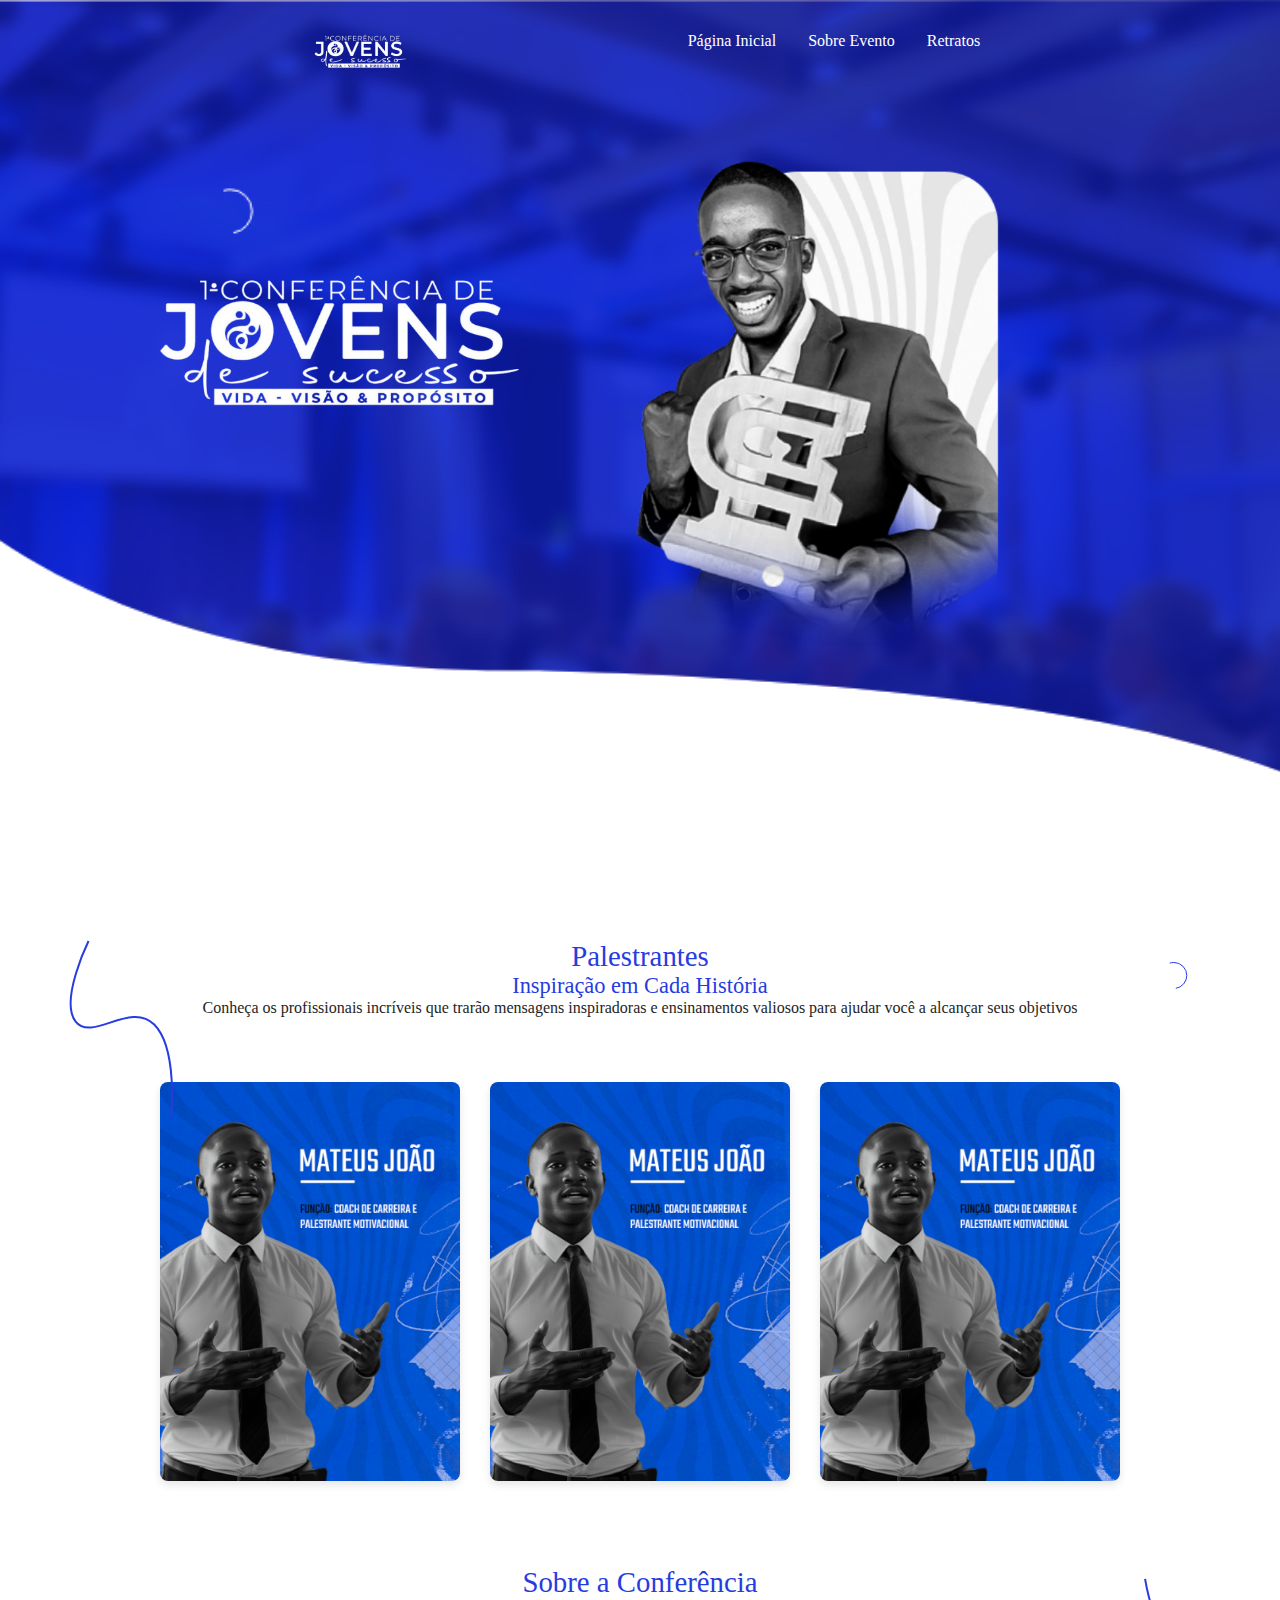
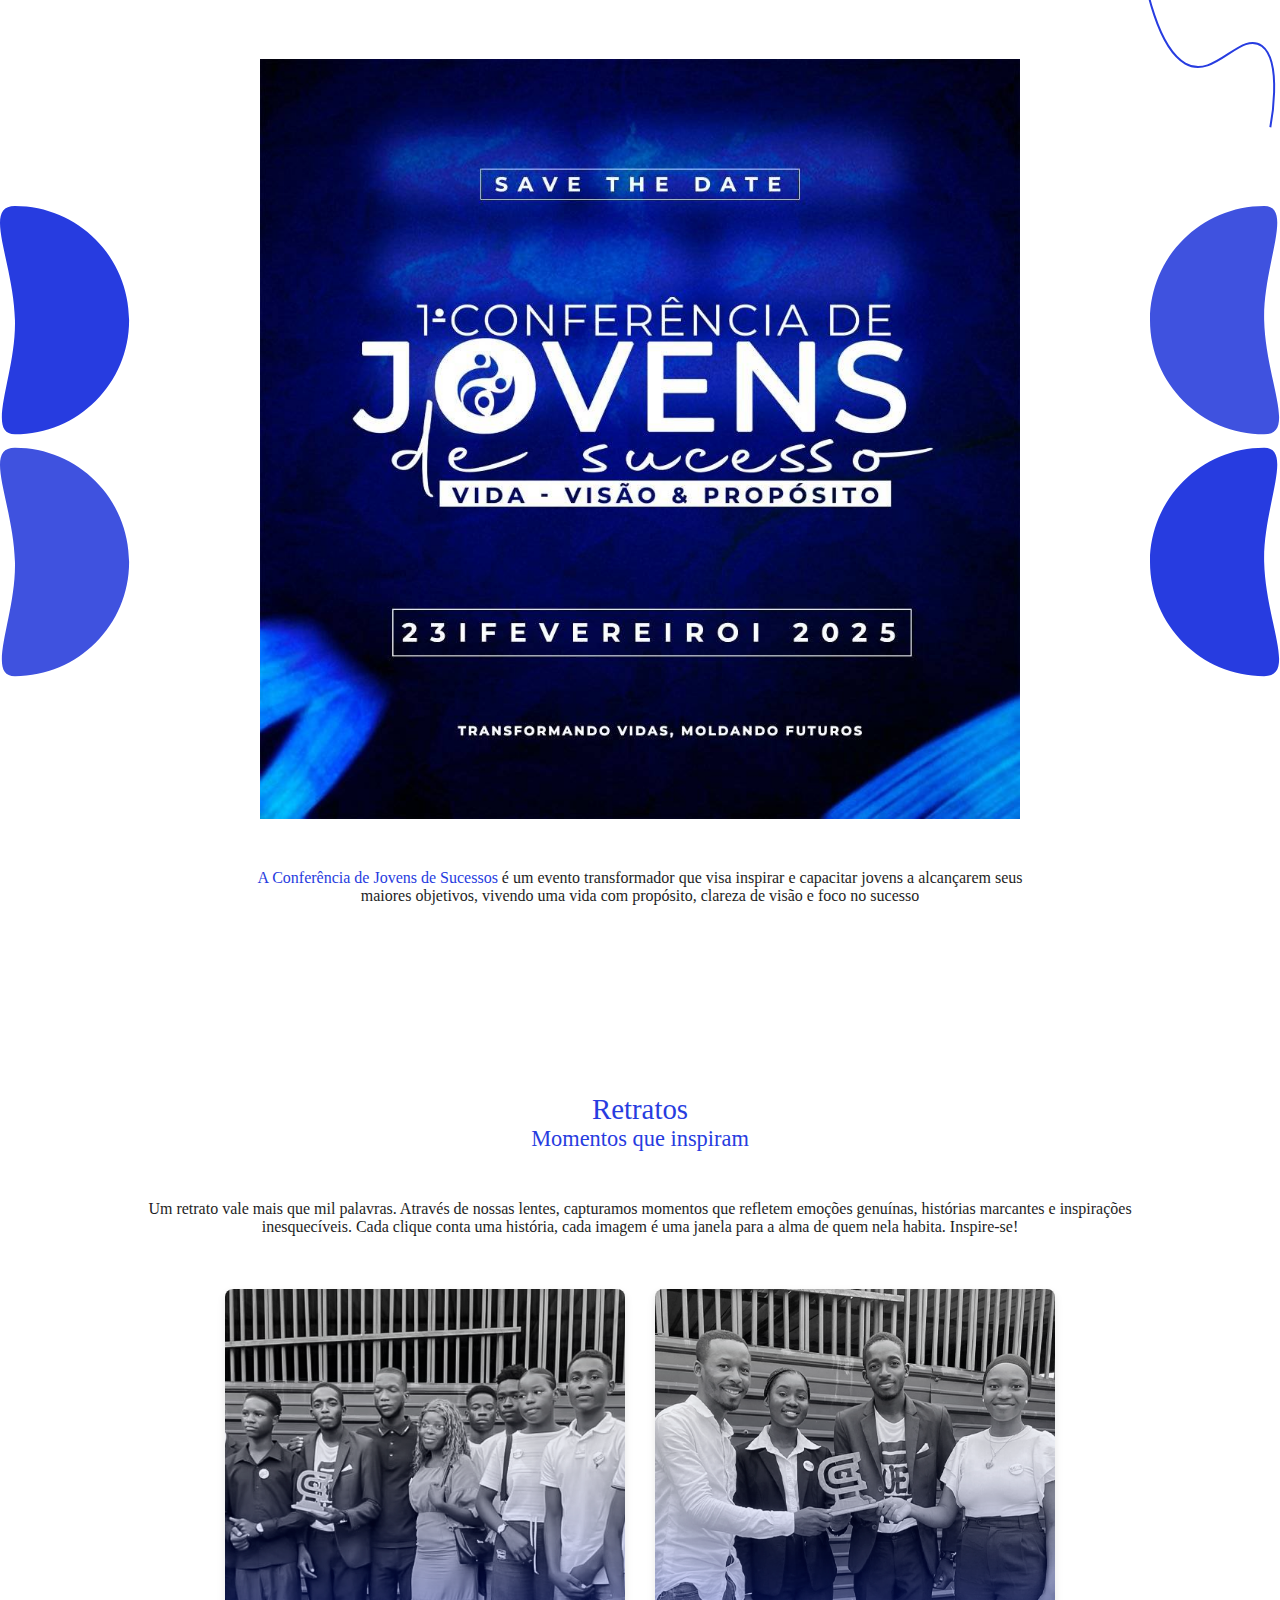
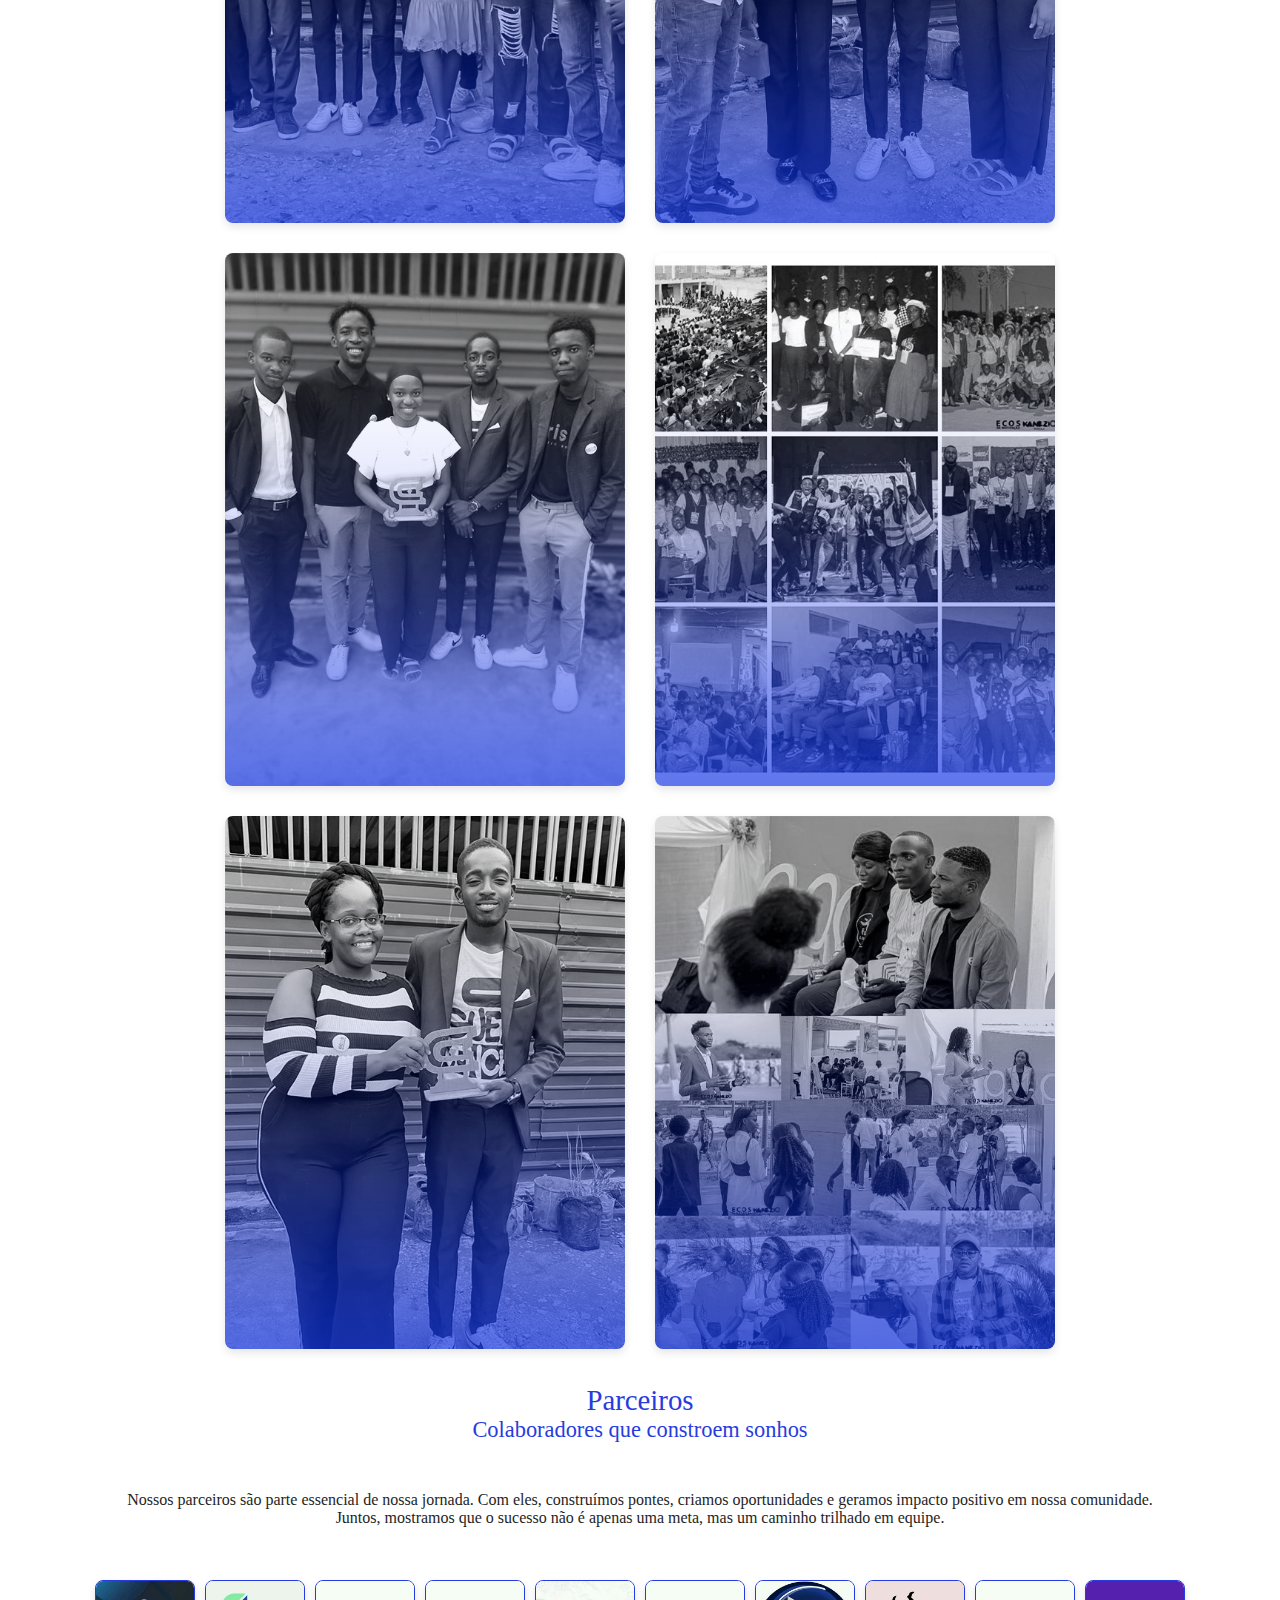
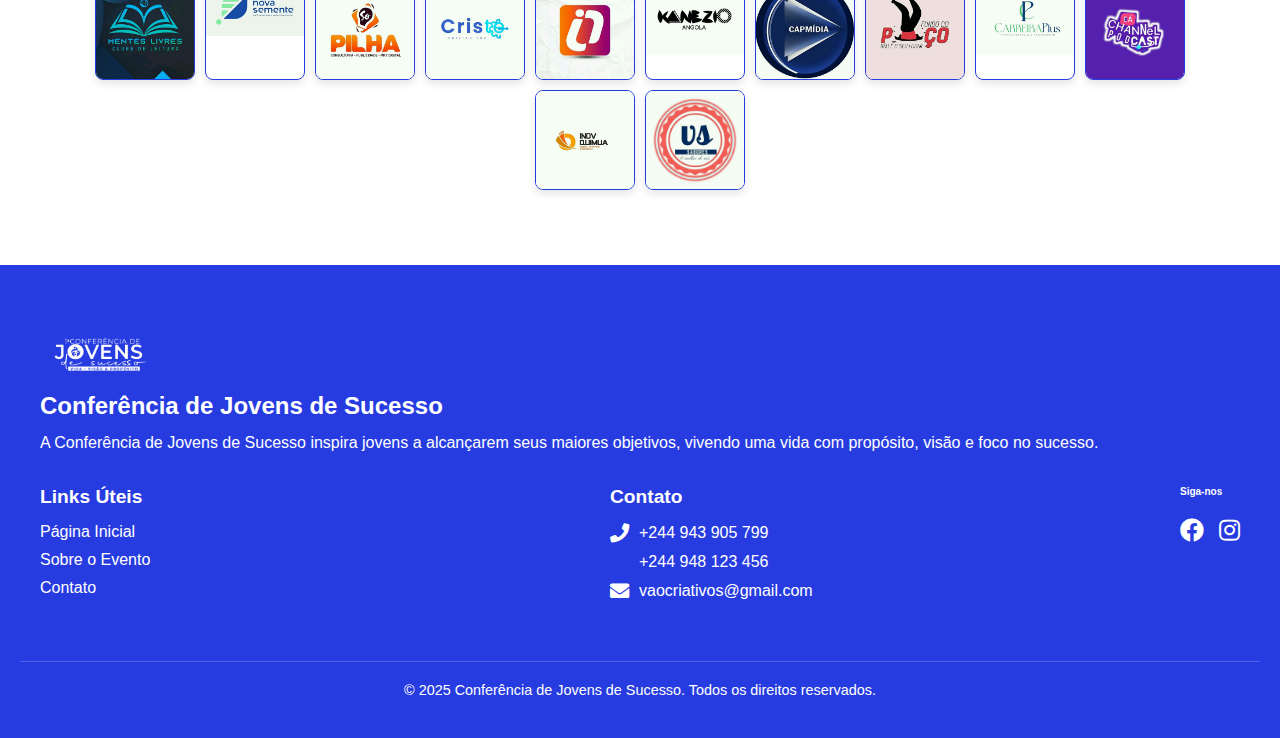
==== index.html @ bbb68ecd "add footer" ====
<!DOCTYPE html>
<html lang="pt-br">
  <head>
    <meta charset="UTF-8" />
    <meta name="viewport" content="width=device-width, initial-scale=1.0" />
    <title>Conferencia dos jovens</title>
    <link
      href="https://cdnjs.cloudflare.com/ajax/libs/font-awesome/5.15.4/css/all.min.css"
      rel="stylesheet"
    />

    <link rel="stylesheet" href="./src/css/style.css" />
    <link rel="stylesheet" href="./src/css/responsivo.css" />
  </head>
  <body>
    <header>
      <!-- Menu-->
      <div class="container-menu">
        <div class="logo">
          <img src="./src/assets/logo/logo_branco.png" alt="Logo" />
        </div>

        <!-- Menu Hamburguer -->
        <div class="menu-hamburger" onclick="toggleMenu()">
          <div class="line"></div>
          <div class="line"></div>
          <div class="line"></div>
        </div>

        <nav>
          <ul>
            <li><a href="#Home">Página Inicial</a></li>
            <li><a href="#About">Sobre Evento</a></li>
            <li><a href="#Retratos">Retratos</a></li>
          </ul>
        </nav>
      </div>

      <div class="photo-destaque">
        <div class="logo">
          <img src="./src/assets/logo/logo_branco.png" alt="Logo" />
        </div>
        <div class="photo">
          <img src="./src/assets/forms/photo.png" alt="Photo" />
        </div>
      </div>
    </header>

    <main>
      <!-- Setion de destaque da pagina inicial -->
      <section id="Home" class="home">
        <div class="hero-container-palestra">
          <div class="hero-container-text">
            <h1>Palestrantes</h1>
            <h2>Inspiração em Cada História</h2>
            <p>
              Conheça os profissionais incríveis que trarão mensagens
              inspiradoras e ensinamentos valiosos para ajudar você a alcançar
              seus objetivos
            </p>
          </div>
          <div class="ui-design">
            <img src="./src/assets/forms/design-sectio-1.png" alt="Ui-design" />
          </div>
          <div class="hero-container-card" id="card"></div>
        </div>
        <!-- <div class="hero-container">
          <div class="logo">
            <img src="./assets/logo/logo_branco.png" alt="Logo-branco" />
          </div>
          <div>
            <img src="./assets/forms/design.png" alt="Ui-design" />
          </div>
        </div> -->
      </section>
      <!-- Setion sobre o evento -->
      <section id="About">
        <h1>Sobre a Conferência</h1>
        <div class="Ui-design-line">
          <img src="./src/assets/forms/design-sectiom-2.png" alt="Ui-design" />
        </div>
        <div class="hero-container-card">
          <div class="card-img">
            <img src="./src/assets/forms/fundo.jpg" alt="Img-Background" />
          </div>
          <div class="hero-container-text">
            <p>
              <span>A Conferência de Jovens de Sucessos</span> é um evento
              transformador que visa inspirar e capacitar jovens a alcançarem
              seus maiores objetivos, vivendo uma vida com propósito, clareza de
              visão e foco no sucesso
            </p>
          </div>
        </div>
        <div class="ui-design">
          <div class="back-1">
            <img src="./src/assets/forms/componetForm1.png" alt="Ui-design" />
          </div>
          <div class="back-2">
            <img src="./src/assets/forms/componetForm2.png" alt="Ui-design" />
          </div>
        </div>
      </section>

      <!-- Setion outras informações -->
      <section id="Retratos">
        <div class="hero-conteudo">
          <div class="titulo">
            <h1>Retratos</h1>
            <h2>Momentos que inspiram</h2>
          </div>

          <p>
            Um retrato vale mais que mil palavras. Através de nossas lentes,
            capturamos momentos que refletem emoções genuínas, histórias
            marcantes e inspirações inesquecíveis. Cada clique conta uma
            história, cada imagem é uma janela para a alma de quem nela habita.
            Inspire-se!
          </p>
        </div>
        <div class="hero-container-card-photo"></div>
      </section>

      <section id="Parceiros">
        <div class="hero-conteudo">
          <div class="titulo">
            <h1>Parceiros</h1>
            <h2>Colaboradores que constroem sonhos</h2>
          </div>

          <p>
            Nossos parceiros são parte essencial de nossa jornada. Com eles,
            construímos pontes, criamos oportunidades e geramos impacto positivo
            em nossa comunidade. Juntos, mostramos que o sucesso não é apenas
            uma meta, mas um caminho trilhado em equipe.
          </p>
        </div>
        <div class="hero-container-card-parceiro"></div>
      </section>
    </main>

    <!-- Footer -->
    <footer class="footer">
      <!-- Coluna 1: Logo e Descrição -->
      <div class="footer-info">
        <div class="logo">
          <img src="./src/assets/logo/logo_branco.png" alt="Logo" />
        </div>
        <h3>Conferência de Jovens de Sucesso</h3>
        <p>
          A Conferência de Jovens de Sucesso inspira jovens a alcançarem seus
          maiores objetivos, vivendo uma vida com propósito, visão e foco no
          sucesso.
        </p>
      </div>
      <div class="footer-container">
        <!-- Coluna 2: Links Úteis -->
        <div class="footer-links">
          <h4>Links Úteis</h4>
          <ul>
            <li><a href="#">Página Inicial</a></li>
            <li><a href="#">Sobre o Evento</a></li>
            <li><a href="#">Contato</a></li>
          </ul>
        </div>

        <!-- Coluna 3: Contato -->
        <div class="footer-contact">
          <h4>Contato</h4>
          <ul>
            <li><i class="fas fa-phone"></i> +244 943 905 799</li>
            <li><i class="fas fa-whatsapp"></i> +244 948 123 456</li>
            <li><i class="fas fa-envelope"></i> vaocriativos@gmail.com</li>
          </ul>
        </div>

        <!-- Coluna 4: Ícones Sociais -->
        <div class="footer-social">
          <h4>Siga-nos</h4>
          <div class="social-icons">
            <a href="#" target="_blank"><i class="fab fa-facebook"></i></a>
            <a href="#" target="_blank"><i class="fab fa-instagram"></i></a>
          </div>
        </div>
      </div>

      <!-- Rodapé inferior -->
      <div class="footer-bottom">
        <p>
          &copy; 2025 Conferência de Jovens de Sucesso. Todos os direitos
          reservados.
        </p>
      </div>
    </footer>

    <!-- Botão "Voltar ao Topo" -->
    <div id="back-to-top" onclick="scrollToTop()">&#8593;</div>

    <!-- Chamada do js -->
    <script src="./src/js/js.js"></script>
  </body>
</html>
---- src/css/style.css ----
:root {
  --backgraund-branco: #fafdfe;
  --backgraund-Preto: #1e1e1e;
  --text-color-Preto-cinza: #535353;
  --text-color-Azul: #273ce0;
  --text-color-preto: #1e1e1e;
  --text-color-Branco: #ffffff;
}

* {
  padding: 0;
  margin: 0;
  box-sizing: border-box;
  text-decoration: none;
  list-style: none;
}

html,
body {
  font-family: "Poppins", serif;
  scroll-behavior: smooth;
}

body {
  font-size: 62.5%;
  overflow: hidden;
  overflow-y: scroll;
}
header {
  position: relative;
  padding: 2rem;
  justify-items: center;
  background-image: url("../assets/forms/background.png");
  background-size: cover;
  background-repeat: no-repeat;
  background-position: center;
  height: 100vh;
  width: 100%;
}

header .logo img {
  width: 120px;
}
header .container-menu {
  display: flex;
  justify-content: space-evenly;
  width: 100%;
}
nav ul {
  display: flex;
  gap: 2rem;
}

nav ul a {
  position: relative;
  font-size: 1rem;
  font-weight: 500;
  color: var(--text-color-Branco);
  transition: color 0.3s ease;
  z-index: 20;
}

nav ul a::after {
  content: "";
  position: absolute;
  bottom: -0.5rem;
  top: 28px;
  left: 0;
  width: 0;
  height: 2px;
  background-color: var(--text-color-Branco);
  transition: width 0.3s ease;
}

nav ul a:hover::after {
  width: 100%;
}

header .photo-destaque {
  padding: 2em;
  display: flex;
  flex-wrap: wrap-reverse;
  justify-content: center;
  align-items: center;
  width: 100%;
}
header .photo-destaque img {
  width: 75%;
}
header .photo-destaque .logo {
  position: relative;
  width: 40%;
}
header .photo-destaque .logo img {
  left: 0;
  bottom: -25px;
  width: 100%;
  position: absolute;
}

/* Estilo inicial do menu hambúrguer */
.menu-hamburger {
  display: none;
  flex-direction: column;
  gap: 0.5rem;
  cursor: pointer;
  right: 20px;
  z-index: 20;
  position: absolute;
}

.menu-hamburger .line {
  width: 25px;
  height: 3px;
  background-color: var(--text-color-Branco);
  transition: all 0.3s ease;
}

/* Transformar o ícone em X */
.menu-hamburger.active .line:nth-child(1) {
  transform: rotate(45deg) translate(5px, 10px);
}

.menu-hamburger.active .line:nth-child(2) {
  opacity: 0; /* Esconder a linha do meio */
}

.menu-hamburger.active .line:nth-child(3) {
  transform: rotate(-45deg) translate(5px, -12px);
}

main {
  padding: 4em;
  width: 100%;
  overflow: hidden;
}

main section.home .hero-container-palestra {
  position: relative;
  display: flex;
  position: relative;
  flex-direction: column;
  justify-items: center;
  align-items: center;
}

main section.home .hero-container-palestra .hero-container-text {
  text-align: center;
  margin-bottom: 6em;
}
main section.home .hero-container-palestra .hero-container-text h1 {
  font-size: 1.8rem;
  font-weight: 500;
  color: var(--text-color-Azul);
}
main section.home .hero-container-palestra .hero-container-text h2 {
  font-size: 1.4rem;
  font-weight: 500;
  color: var(--text-color-Azul);
}
main section.home .hero-container-palestra .hero-container-text p {
  font-size: 1rem;
  color: var(--text-color-preto);
}
main section.home .hero-container-palestra .ui-design {
  position: absolute;
  width: 100%;
}
main section.home .hero-container-palestra .hero-container-card {
  display: flex;
  flex-wrap: wrap;
  gap: 20px;
  justify-content: center;
  align-items: center;
}

main section.home .hero-container-palestra .hero-container-card .card {
  flex-grow: 1;
  flex-basis: 100%;
  max-width: 300px;
  margin: 5px;
  text-align: center;
  border-radius: 8px;
  overflow: hidden;
  box-shadow: 0 4px 8px rgba(0, 0, 0, 0.1);
  transition: transform 0.3s ease, box-shadow 0.3s ease;
}

main section.home .hero-container-palestra .hero-container-card .card img {
  width: 100%; /* Faz a imagem ocupar toda a largura do card */
  height: auto;
  display: block;
}

main section.home .hero-container-palestra .hero-container-card .card:hover {
  transform: scale(1.05); /* Efeito de zoom ao passar o mouse */
  box-shadow: 0 8px 16px rgba(0, 0, 0, 0.2); /* Sombra mais forte ao interagir */
}

main section#About {
  margin: 8em 0;
  position: relative;
  display: flex;
  position: relative;
  flex-direction: column;
  justify-items: center;
  align-items: center;
}
main section#About h1 {
  font-size: 1.8rem;
  font-weight: 500;
  text-align: center;
  color: var(--text-color-Azul);
}
main section#About .Ui-design-line {
  position: absolute;
}
main section#About .hero-container-card {
  display: flex;
  position: relative;
  flex-direction: column;
  justify-items: center;
  align-items: center;
  margin: 6em 0;
}
main section#About .hero-container-card .card-img {
  max-width: 760px;
}
main section#About .hero-container-card .card-img img {
  width: 100%;
}
main section#About .hero-container-card .hero-container-text p {
  font-size: 1rem;
  text-align: center;
  color: var(--text-color-preto);
  margin: 3em 12em;
}
main section#About .hero-container-card .hero-container-text p span {
  color: var(--text-color-Azul);
}
main section#About .ui-design {
  display: flex;
  z-index: -1;
}
main section#About .ui-design .back-1 {
  position: absolute;
  left: -4em;
  top: 24em;
}
main section#About .ui-design .back-2 {
  position: absolute;
  right: -4em;
  top: 24em;
}

main section#Retratos {
  position: relative;
  display: flex;
  position: relative;
  flex-direction: column;
  justify-items: center;
  align-items: center;
}
main section#Retratos .hero-conteudo .titulo {
  position: relative;
  display: flex;
  position: relative;
  flex-direction: column;
  justify-items: center;
  align-items: center;
  text-align: center;
}
main section#Retratos .hero-conteudo h1 {
  font-size: 1.8rem;
  font-weight: 500;
  color: var(--text-color-Azul);
}
main section#Retratos .hero-conteudo h2 {
  font-size: 1.4rem;
  font-weight: 500;
  color: var(--text-color-Azul);
}
main section#Retratos .hero-conteudo p {
  font-size: 1rem;
  text-align: center;
  color: var(--text-color-preto);
  margin: 3em 4em;
}

main section#Retratos .hero-container-card-photo {
  display: flex;
  flex-wrap: wrap;
  gap: 20px;
  justify-content: center;
  align-items: center;
}
main section#Retratos .hero-container-card-photo .card {
  flex-grow: 1;
  flex-basis: 100%;
  max-width: 400px;
  margin: 5px;
  text-align: center;
  border-radius: 8px;
  overflow: hidden;
  box-shadow: 0 4px 8px rgba(0, 0, 0, 0.1);
  transition: transform 0.3s ease, box-shadow 0.3s ease;
}
main section#Retratos .hero-container-card-photo .card img {
  width: 100%; /* Faz a imagem ocupar toda a largura do card */
  height: auto;
  display: block;
}
main section#Retratos .hero-container-card-photo .card:hover {
  transform: scale(1.05); /* Efeito de zoom ao passar o mouse */
  box-shadow: 0 8px 16px rgba(0, 0, 0, 0.2); /* Sombra mais forte ao interagir */
}

main section#Parceiros {
  position: relative;
  display: flex;
  position: relative;
  flex-direction: column;
  justify-items: center;
  align-items: center;
  margin: 3em 0em;
}
main section#Parceiros .hero-conteudo .titulo {
  position: relative;
  display: flex;
  position: relative;
  flex-direction: column;
  justify-items: center;
  align-items: center;
  text-align: center;
}
main section#Parceiros .hero-conteudo h1 {
  font-size: 1.8rem;
  font-weight: 500;
  color: var(--text-color-Azul);
}
main section#Parceiros .hero-conteudo h2 {
  font-size: 1.4rem;
  font-weight: 500;
  color: var(--text-color-Azul);
}
main section#Parceiros .hero-conteudo p {
  font-size: 1rem;
  text-align: center;
  color: var(--text-color-preto);
  margin: 3em 4em;
}

main section#Parceiros .hero-container-card-parceiro {
  display: flex;
  flex-wrap: wrap;
  gap: 0px;
  justify-content: center;
  align-items: center;
}
main section#Parceiros .hero-container-card-parceiro .card {
  flex-grow: 1;
  flex-basis: 100%;
  max-width: 100px;
  height: 100px;
  margin: 5px;
  border: 1px solid var(--text-color-Azul);
  text-align: center;
  border-radius: 8px;
  overflow: hidden;
  box-shadow: 0 4px 8px rgba(0, 0, 0, 0.1);
  transition: transform 0.3s ease, box-shadow 0.3s ease;
}
main section#Parceiros .hero-container-card-parceiro .card img {
  width: 100%;
  height: auto;
  display: block;
}
main section#Parceiros .hero-container-card-parceiro .card:hover {
  transform: scale(1.05); /* Efeito de zoom ao passar o mouse */
  box-shadow: 0 8px 16px rgba(0, 0, 0, 0.2); /* Sombra mais forte ao interagir */
}
/* Estilo Geral do Footer */
footer {
  background-color: var(--text-color-Azul); /* Fundo azul-escuro */
  color: white; /* Texto branco */
  padding: 40px 20px;
  font-family: Arial, sans-serif;
}

.footer-container {
  max-width: 1200px;
  margin: 3em auto;
  display: flex;
  justify-content: space-between; /* Alinha colunas com espaçamento */
  flex-wrap: wrap; /* Permite quebrar em telas menores */
  text-align: left;
}

.footer-info .logo img {
  width: 120px; /* Tamanho do logo */
  margin-bottom: 15px;
}

.footer-info h3 {
  font-size: 1.5rem;
  margin-bottom: 10px;
}
.footer-info {
  max-width: 1200px;
  margin: 3em auto;
}

.footer-info p {
  font-size: 1rem;
  line-height: 1.6;
}

/* Coluna 2: Links Úteis */
.footer-links {
  flex: 1;
  min-width: 200px;
  margin-bottom: 20px;
}

.footer-links h4 {
  font-size: 1.2rem;
  margin-bottom: 15px;
}

.footer-links ul {
  list-style: none;
  padding: 0;
  margin: 0;
}

.footer-links ul li {
  margin-bottom: 10px;
}

.footer-links ul li a {
  color: white;
  text-decoration: none;
  font-size: 1rem;
}

.footer-links ul li a:hover {
  text-decoration: underline;
}

/* Coluna 3: Contato */
.footer-contact {
  flex: 1;
  min-width: 200px;
  margin-bottom: 20px;
}

.footer-contact h4 {
  font-size: 1.2rem;
  margin-bottom: 15px;
}

.footer-contact ul {
  list-style: none;
  padding: 0;
  margin: 0;
}

.footer-contact ul li {
  display: flex;
  align-items: center;
  gap: 10px;
  font-size: 1rem;
  margin-bottom: 10px;
}

.footer-contact ul li i {
  color: #ffffff; /* Cor do ícone */
  font-size: 1.2rem;
}

/* Ícones Sociais */
.social-icons {
  margin-top: 20px;
  display: flex;
  gap: 15px;
}

.social-icons a {
  color: white;
  font-size: 1.5rem;
  transition: color 0.3s ease;
}

.social-icons a:hover {
  color: #f4a261; /* Cor de destaque ao passar o mouse */
}

/* Rodapé inferior */
.footer-bottom {
  text-align: center;
  border-top: 1px solid rgba(255, 255, 255, 0.2);
  padding-top: 20px;
  font-size: 0.9rem;
  margin-top: 20px;
}
/* Botão flutuante "Voltar ao Topo" */
#back-to-top {
  position: fixed;
  bottom: 20px;
  right: 20px;
  width: 50px;
  height: 50px;
  background-color: var(--text-color-Azul); /* Cor de fundo */
  color: white; /* Cor do ícone */
  border-radius: 50%; /* Botão redondo */
  display: flex;
  justify-content: center;
  align-items: center;
  font-size: 24px;
  cursor: pointer;
  box-shadow: 0px 4px 6px rgba(0, 0, 0, 0.2); /* Sombra */
  opacity: 0; /* Invisível inicialmente */
  visibility: hidden; /* Oculta inicialmente */
  transition: opacity 0.3s ease, visibility 0.3s ease; /* Transições suaves */
}

#back-to-top:hover {
  background-color: #0056b3; /* Cor ao passar o mouse */
}

/* Mostra o botão quando necessário */
#back-to-top.show {
  opacity: 1;
  visibility: visible;
}
---- src/css/responsivo.css ----
@media (max-width: 768px) {
  header .container-menu {
    display: flex;
    justify-content: space-between;
  }

  nav ul {
    display: none;
    flex-direction: column;
    align-items: center;
    gap: 1.5rem;
    position: absolute;
    top: 0px;
    left: 0;
    height: 100vh;
    position: fixed;
    right: 0;
    background-color: rgba(0, 0, 0, 0.6);
    padding: 10rem 2em;
    z-index: 10;
    backdrop-filter: blur(10px);
    opacity: 0;
    transition: opacity 0.3s ease-in-out;
  }

  .menu-hamburger {
    display: flex;
  }

  .menu-hamburger.active {
    position: fixed;
  }

  nav.active ul {
    display: flex;
    opacity: 1;
  }
  header .photo-destaque {
    display: flex;
    position: relative;
    align-items: flex-start;
    padding: 0px;
    margin: 0em 0px;
  }
  header .photo-destaque .photo img {
    width: 100%;
  }
  header .photo-destaque .logo img {
    display: none;
  }
  header .photo-destaque .logo img {
    margin-left: 0;
  }

  /* Ajuste da imagem para telas menores */
  header .photo-destaque img {
    max-width: 100%;
    height: auto;
  }

  main section.home .hero-container-palestra .ui-design {
    display: none;
  }
  main section#About .hero-container-card {
    margin: 4em 0;
  }
  main section#About .ui-design {
    display: none;
  }
  main section#About .hero-container-card .hero-container-text p {
    margin: 1em 0em;
  }

  main section#Retratos .hero-conteudo p {
    margin: 1em 0em;
  }
  main section#Parceiros .hero-conteudo p {
    margin: 1em 0em;
  }
  .footer-container {
    flex-direction: column; /* Empilha as colunas em telas menores */
    align-items: center;
  }
  .footer-info {
    margin: 0;
  }
  .footer-info,
  .footer-links,
  .footer-contact,
  .footer-social {
    flex: none;
    min-width: 100%;
    text-align: center; /* Centraliza o conteúdo nas colunas */
  }

  .footer-info p {
    max-width: 100%; /* Permite que a descrição ocupe toda a largura */
  }

  .social-icons {
    justify-content: center;
  }
  .footer-contact {
    display: flex;
    flex-direction: column;
    text-align: center;
    align-items: center;
    justify-content: center;
  }

  .footer-bottom {
    font-size: 0.8rem; /* Menor tamanho de fonte no rodapé inferior */
    padding: 15px 0;
  }
}
@media (max-width: 509px) {
  header {
    height: 50vh;
    width: 100%;
  }
  main section.home {
    margin-top: 16em;
  }
}
/* Tela menor que 480px (celulares em modo retrato) */
@media (max-width: 480px) {
  .footer-info h3 {
    font-size: 1.2rem; /* Tamanho da fonte reduzido */
  }

  .footer-info p {
    font-size: 0.9rem; /* Tamanho do texto reduzido */
  }

  .footer-links h4,
  .footer-contact h4 {
    font-size: 1rem; /* Reduz o tamanho dos títulos das seções */
  }

  .footer-links ul li a {
    font-size: 0.9rem; /* Reduz o tamanho da fonte dos links */
  }

  .footer-contact ul li {
    font-size: 0.9rem; /* Reduz o tamanho da fonte do contato */
  }

  .social-icons a {
    font-size: 1.3rem; /* Reduz o tamanho dos ícones sociais */
  }
}

@media (max-width: 477px) {
  header {
    height: 50vh;
    width: 100%;
  }
  main section.home {
    margin-top: 12em;
  }
}
@media (max-width: 390px) {
  main section.home {
    margin-top: 4em;
  }
}
@media (max-width: 320px) {
  main section.home {
    margin-top: 0em;
  }
}
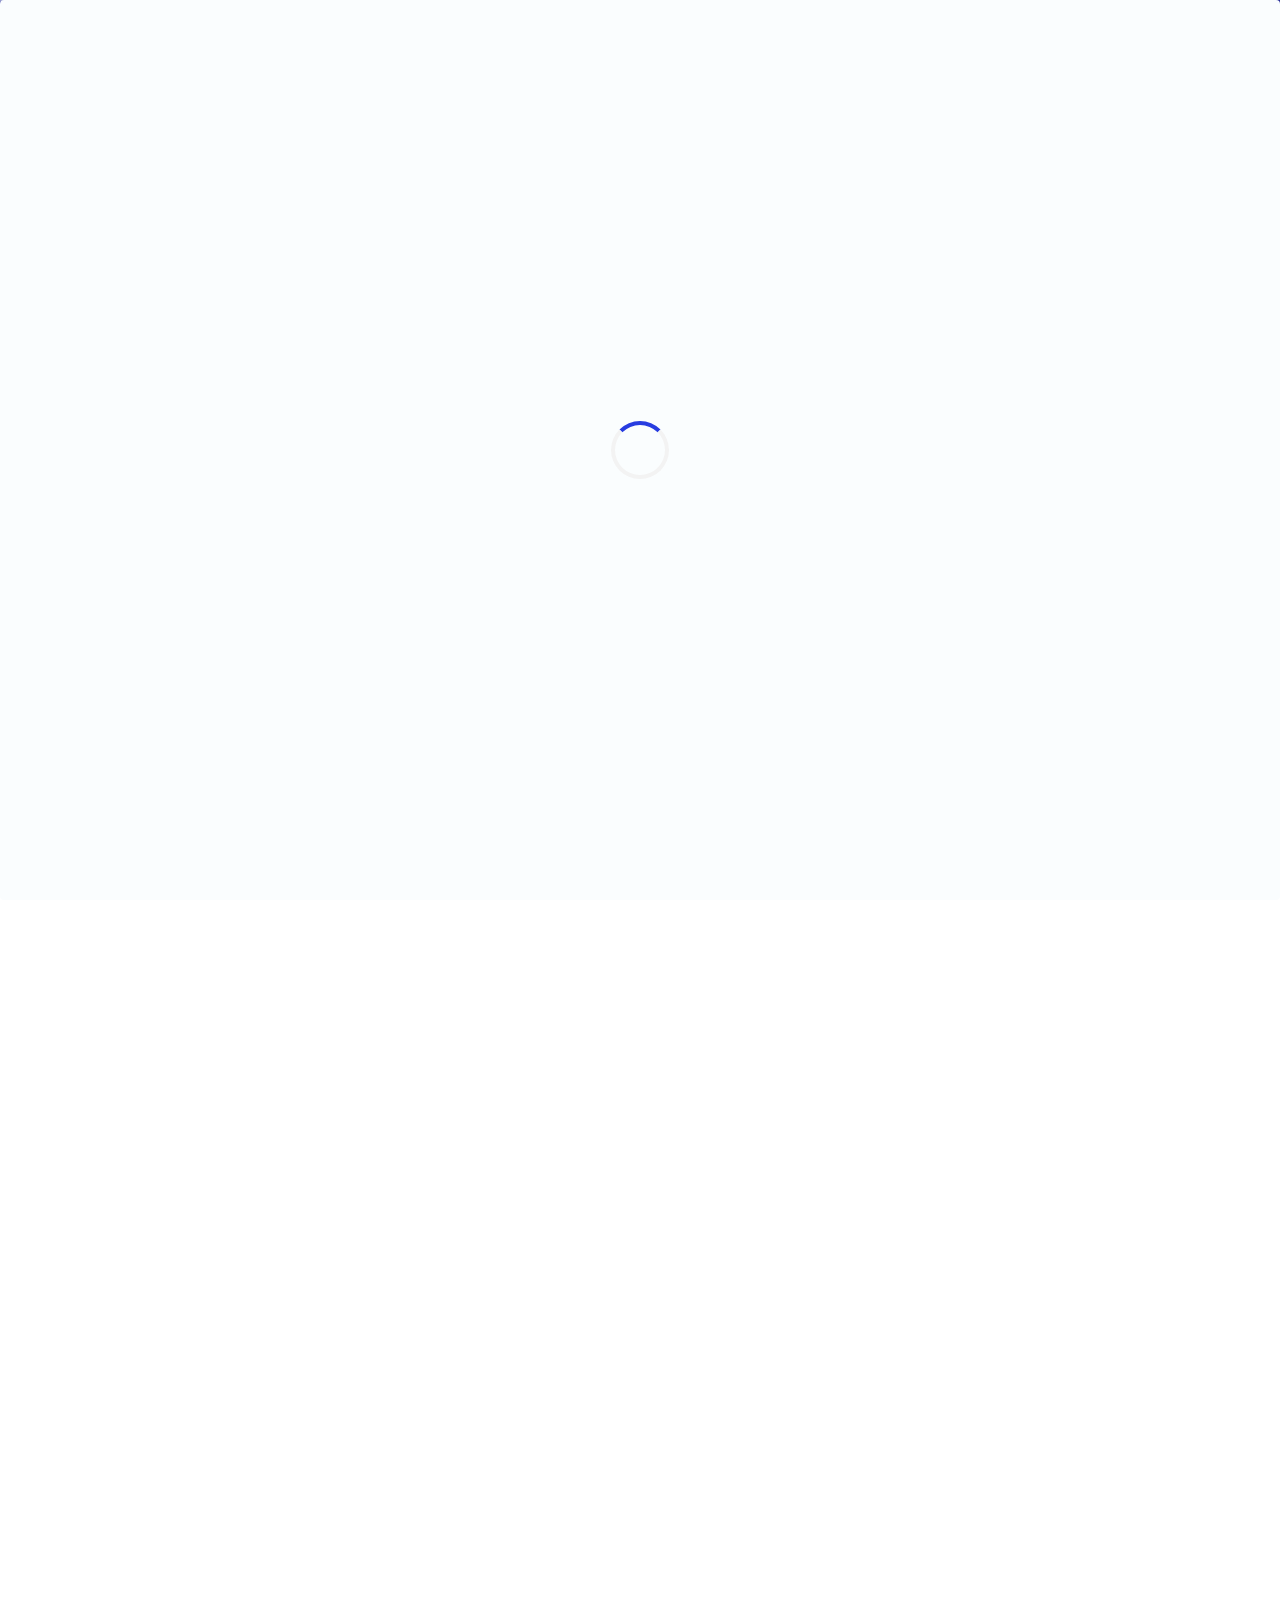
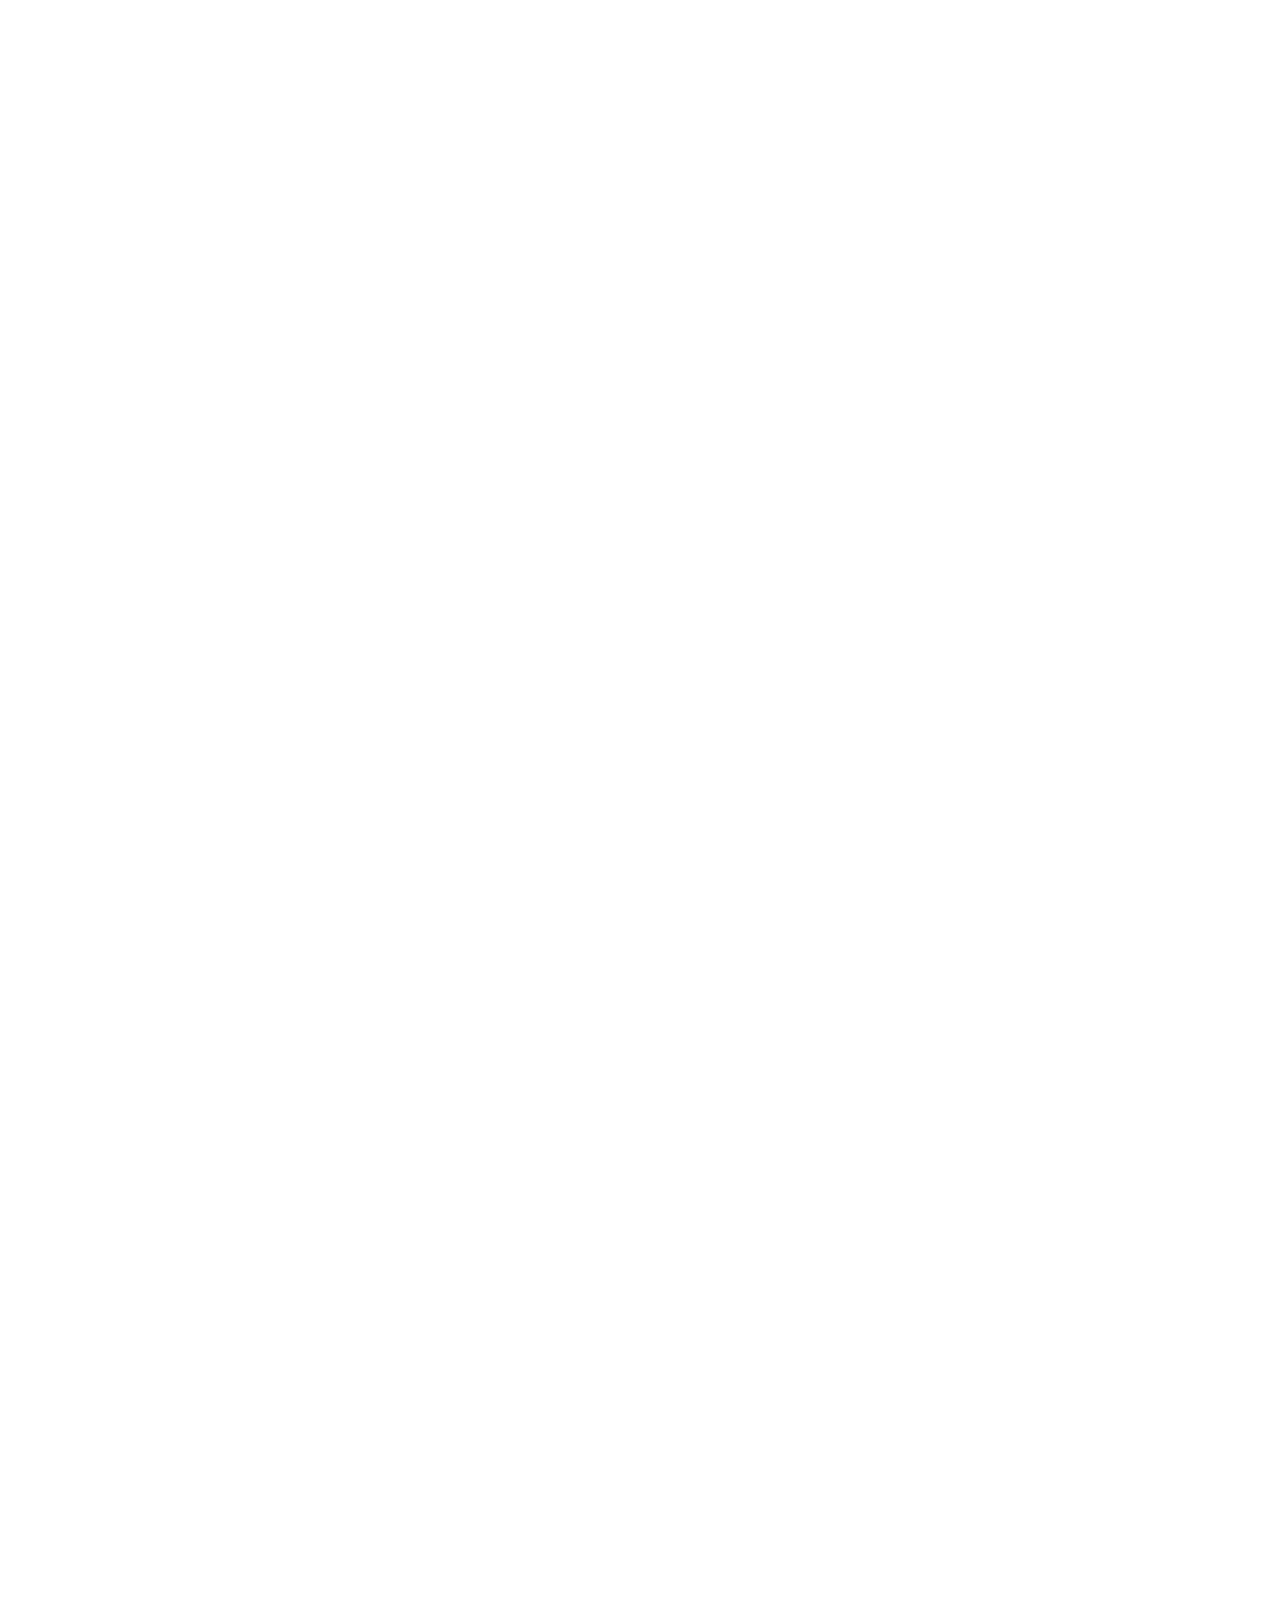
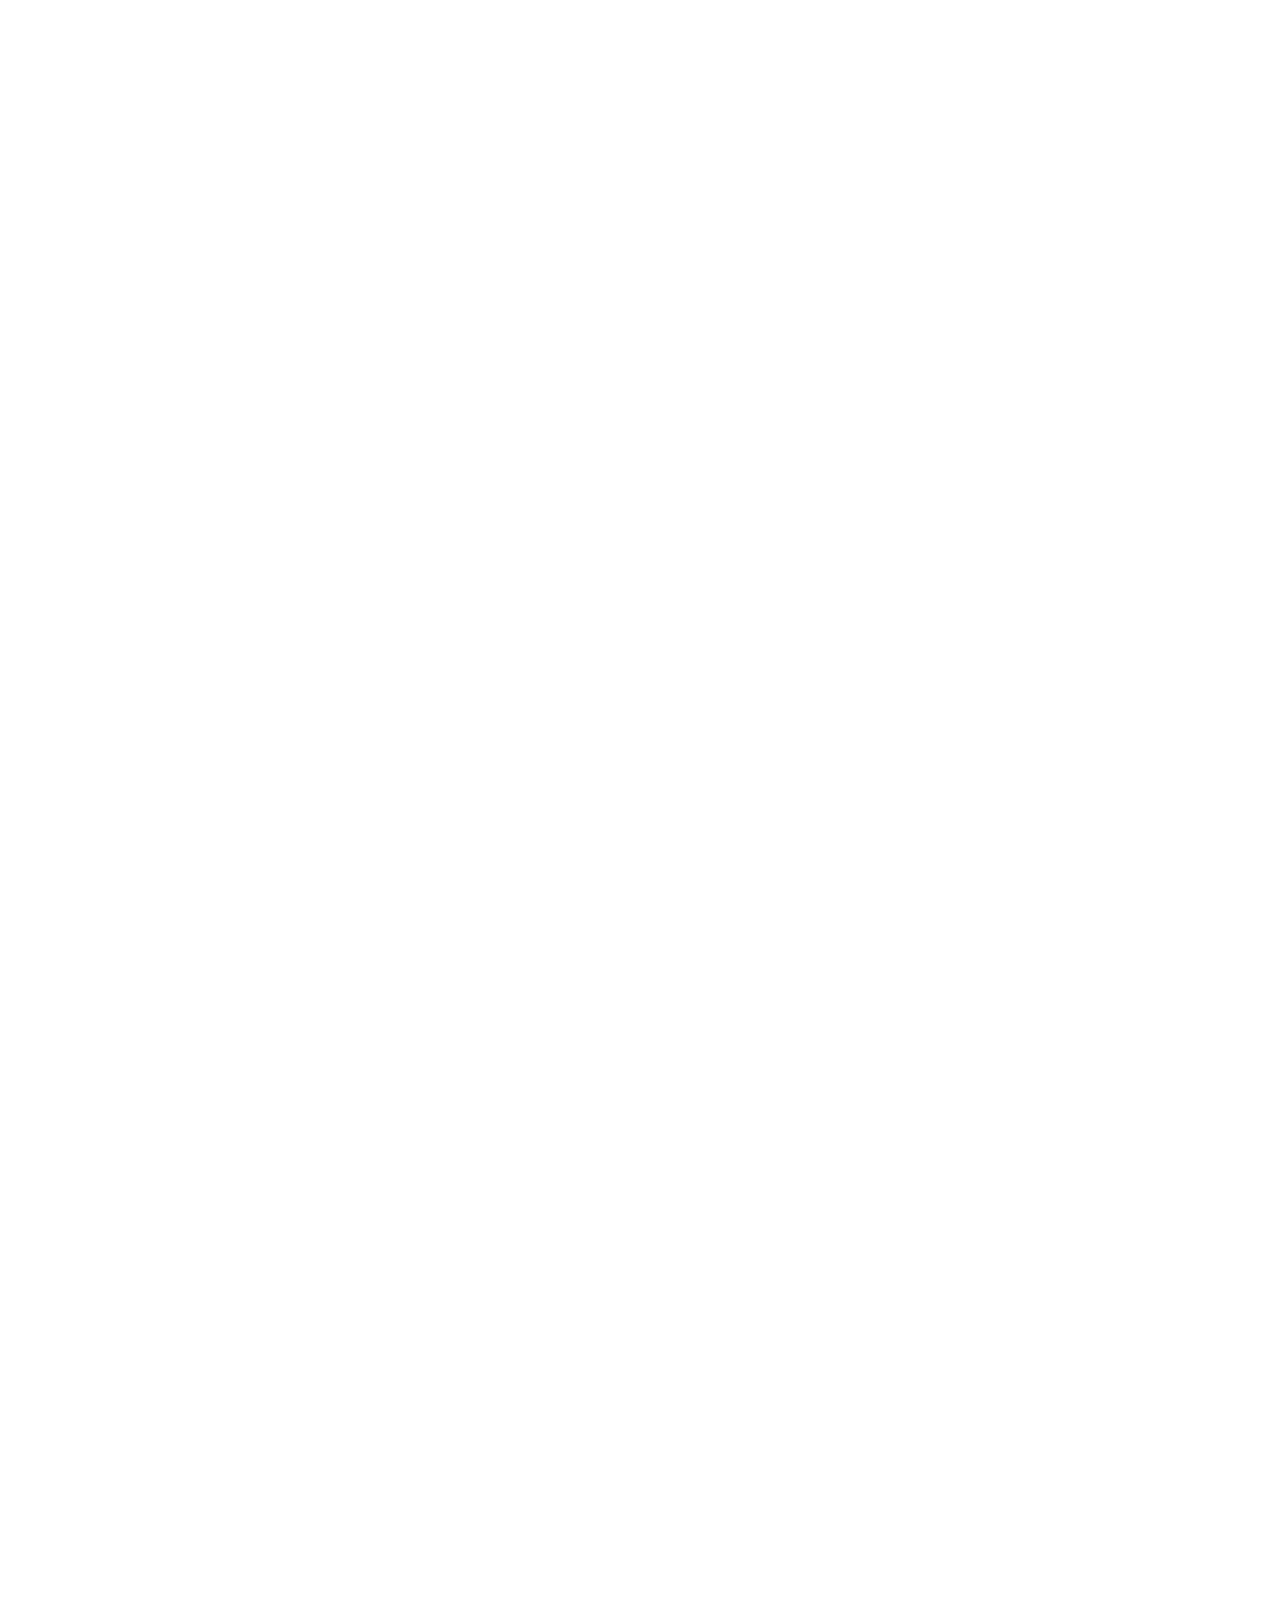
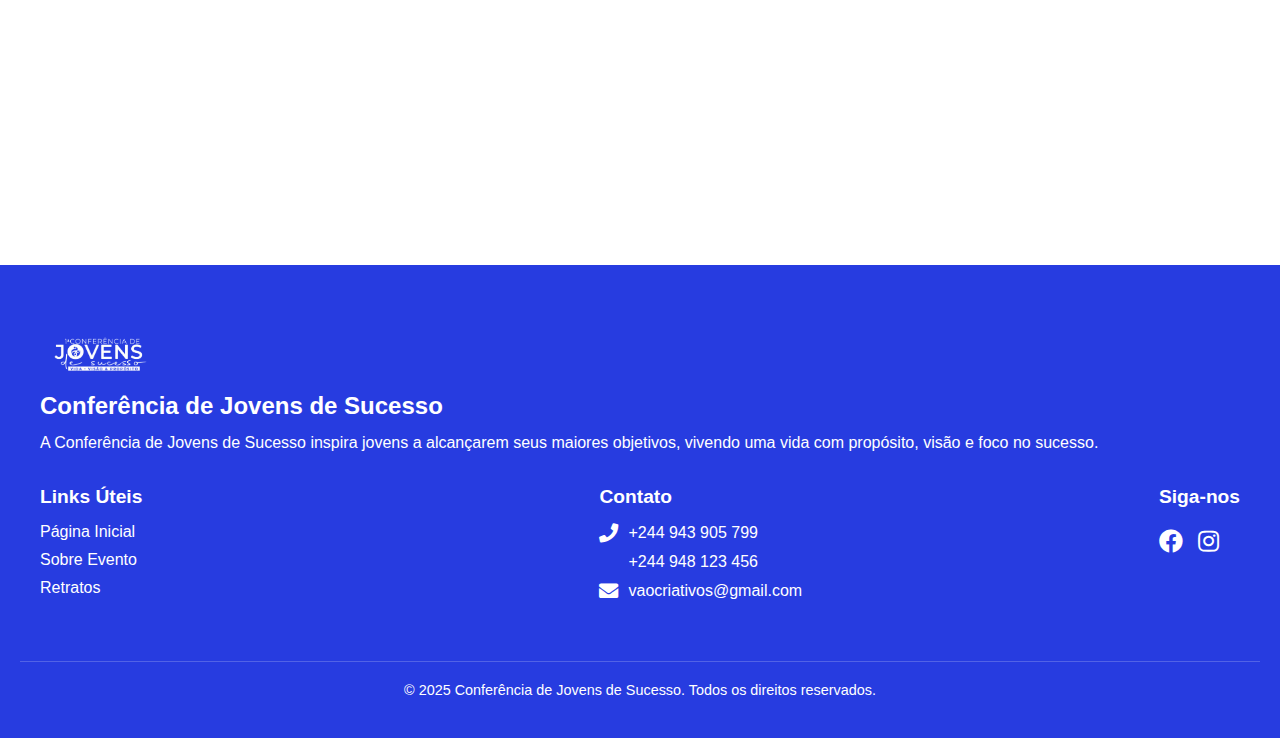
==== commit 4b3eb89e: "add footer" ====
--- a/index.html
+++ b/index.html
@@ -13,6 +13,10 @@
     <link rel="stylesheet" href="./src/css/responsivo.css" />
   </head>
   <body>
+    <!-- Spinner -->
+    <!-- Spinner -->
+    <div class="spinner" id="spinner"></div>
+
     <header>
       <!-- Menu-->
       <div class="container-menu">
@@ -29,7 +33,7 @@
 
         <nav>
           <ul>
-            <li><a href="#Home">Página Inicial</a></li>
+            <li><a href="#">Página Inicial</a></li>
             <li><a href="#About">Sobre Evento</a></li>
             <li><a href="#Retratos">Retratos</a></li>
           </ul>
@@ -48,7 +52,7 @@
 
     <main>
       <!-- Setion de destaque da pagina inicial -->
-      <section id="Home" class="home">
+      <section id="Home" class="home fade-in">
         <div class="hero-container-palestra">
           <div class="hero-container-text">
             <h1>Palestrantes</h1>
@@ -74,7 +78,7 @@
         </div> -->
       </section>
       <!-- Setion sobre o evento -->
-      <section id="About">
+      <section id="About" class="fade-in">
         <h1>Sobre a Conferência</h1>
         <div class="Ui-design-line">
           <img src="./src/assets/forms/design-sectiom-2.png" alt="Ui-design" />
@@ -103,7 +107,7 @@
       </section>
 
       <!-- Setion outras informações -->
-      <section id="Retratos">
+      <section id="Retratos" class="fade-in">
         <div class="hero-conteudo">
           <div class="titulo">
             <h1>Retratos</h1>
@@ -121,7 +125,7 @@
         <div class="hero-container-card-photo"></div>
       </section>
 
-      <section id="Parceiros">
+      <section id="Parceiros" class="fade-in">
         <div class="hero-conteudo">
           <div class="titulo">
             <h1>Parceiros</h1>
@@ -159,8 +163,8 @@
           <h4>Links Úteis</h4>
           <ul>
             <li><a href="#">Página Inicial</a></li>
-            <li><a href="#">Sobre o Evento</a></li>
-            <li><a href="#">Contato</a></li>
+            <li><a href="#About">Sobre Evento</a></li>
+            <li><a href="#Retratos">Retratos</a></li>
           </ul>
         </div>
 
--- a/src/css/style.css
+++ b/src/css/style.css
@@ -458,7 +458,9 @@
   font-size: 1.2rem;
   margin-bottom: 15px;
 }
-
+.footer-social h4 {
+  font-size: 1.2rem;
+}
 .footer-contact ul {
   list-style: none;
   padding: 0;
@@ -492,7 +494,7 @@
 }
 
 .social-icons a:hover {
-  color: #f4a261; /* Cor de destaque ao passar o mouse */
+  color: #e4e4e4; 
 }
 
 /* Rodapé inferior */
@@ -503,6 +505,7 @@
   font-size: 0.9rem;
   margin-top: 20px;
 }
+
 /* Botão flutuante "Voltar ao Topo" */
 #back-to-top {
   position: fixed;
@@ -510,26 +513,74 @@
   right: 20px;
   width: 50px;
   height: 50px;
-  background-color: var(--text-color-Azul); /* Cor de fundo */
-  color: white; /* Cor do ícone */
-  border-radius: 50%; /* Botão redondo */
+  background-color: var(--text-color-Azul); 
+  color: white; 
+  border-radius: 50%; 
   display: flex;
   justify-content: center;
   align-items: center;
   font-size: 24px;
   cursor: pointer;
-  box-shadow: 0px 4px 6px rgba(0, 0, 0, 0.2); /* Sombra */
-  opacity: 0; /* Invisível inicialmente */
-  visibility: hidden; /* Oculta inicialmente */
-  transition: opacity 0.3s ease, visibility 0.3s ease; /* Transições suaves */
+  box-shadow: 0px 4px 6px rgba(0, 0, 0, 0.2);
+  opacity: 0; 
+  visibility: hidden; 
+  transition: opacity 0.3s ease, visibility 0.3s ease; 
 }
 
 #back-to-top:hover {
-  background-color: #0056b3; /* Cor ao passar o mouse */
-}
-
-/* Mostra o botão quando necessário */
+  background-color: #0056b3; 
+}
+
+
 #back-to-top.show {
   opacity: 1;
   visibility: visible;
 }
+
+/* Spinner */
+.spinner {
+  position: fixed;
+  top: 0;
+  left: 0;
+  width: 100%;
+  height: 100%;
+  background: var(--backgraund-branco);
+  display: flex;
+  justify-content: center;
+  align-items: center;
+  z-index: 9999;
+  border-radius: 4px;
+}
+
+.spinner:after {
+  content: '';
+  border: 4px solid #f3f3f3; 
+  border-top: 4px solid var(--text-color-Azul); 
+  border-radius: 50%;
+  width: 50px;
+  height: 50px;
+  animation: spin 1s linear infinite; 
+}
+
+@keyframes spin {
+  0% {
+    transform: rotate(0deg); 
+  }
+  100% {
+    transform: rotate(360deg); 
+  }
+}
+
+/* Estilo inicial para os elementos */
+.fade-in {
+  opacity: 0;
+  transform: translateY(20px);
+  transition: opacity 0.5s ease-out, transform 0.5s ease-out;
+}
+
+/* Estilo quando o elemento se torna visível */
+.fade-in.visible {
+  opacity: 1;
+  transform: translateY(0);
+}
+
--- a/src/css/responsivo.css
+++ b/src/css/responsivo.css
@@ -30,7 +30,7 @@
   .menu-hamburger.active {
     position: fixed;
   }
-
+ 
   nav.active ul {
     display: flex;
     opacity: 1;
@@ -70,7 +70,7 @@
   main section#About .hero-container-card .hero-container-text p {
     margin: 1em 0em;
   }
-
+  
   main section#Retratos .hero-conteudo p {
     margin: 1em 0em;
   }
@@ -80,6 +80,7 @@
   .footer-container {
     flex-direction: column; /* Empilha as colunas em telas menores */
     align-items: center;
+
   }
   .footer-info {
     margin: 0;
@@ -120,10 +121,11 @@
   }
   main section.home {
     margin-top: 16em;
-  }
+   }
 }
 /* Tela menor que 480px (celulares em modo retrato) */
 @media (max-width: 480px) {
+
   .footer-info h3 {
     font-size: 1.2rem; /* Tamanho da fonte reduzido */
   }
@@ -157,15 +159,16 @@
   }
   main section.home {
     margin-top: 12em;
-  }
+   }
 }
 @media (max-width: 390px) {
   main section.home {
     margin-top: 4em;
-  }
+   }
 }
 @media (max-width: 320px) {
   main section.home {
     margin-top: 0em;
-  }
+   }
 }
+
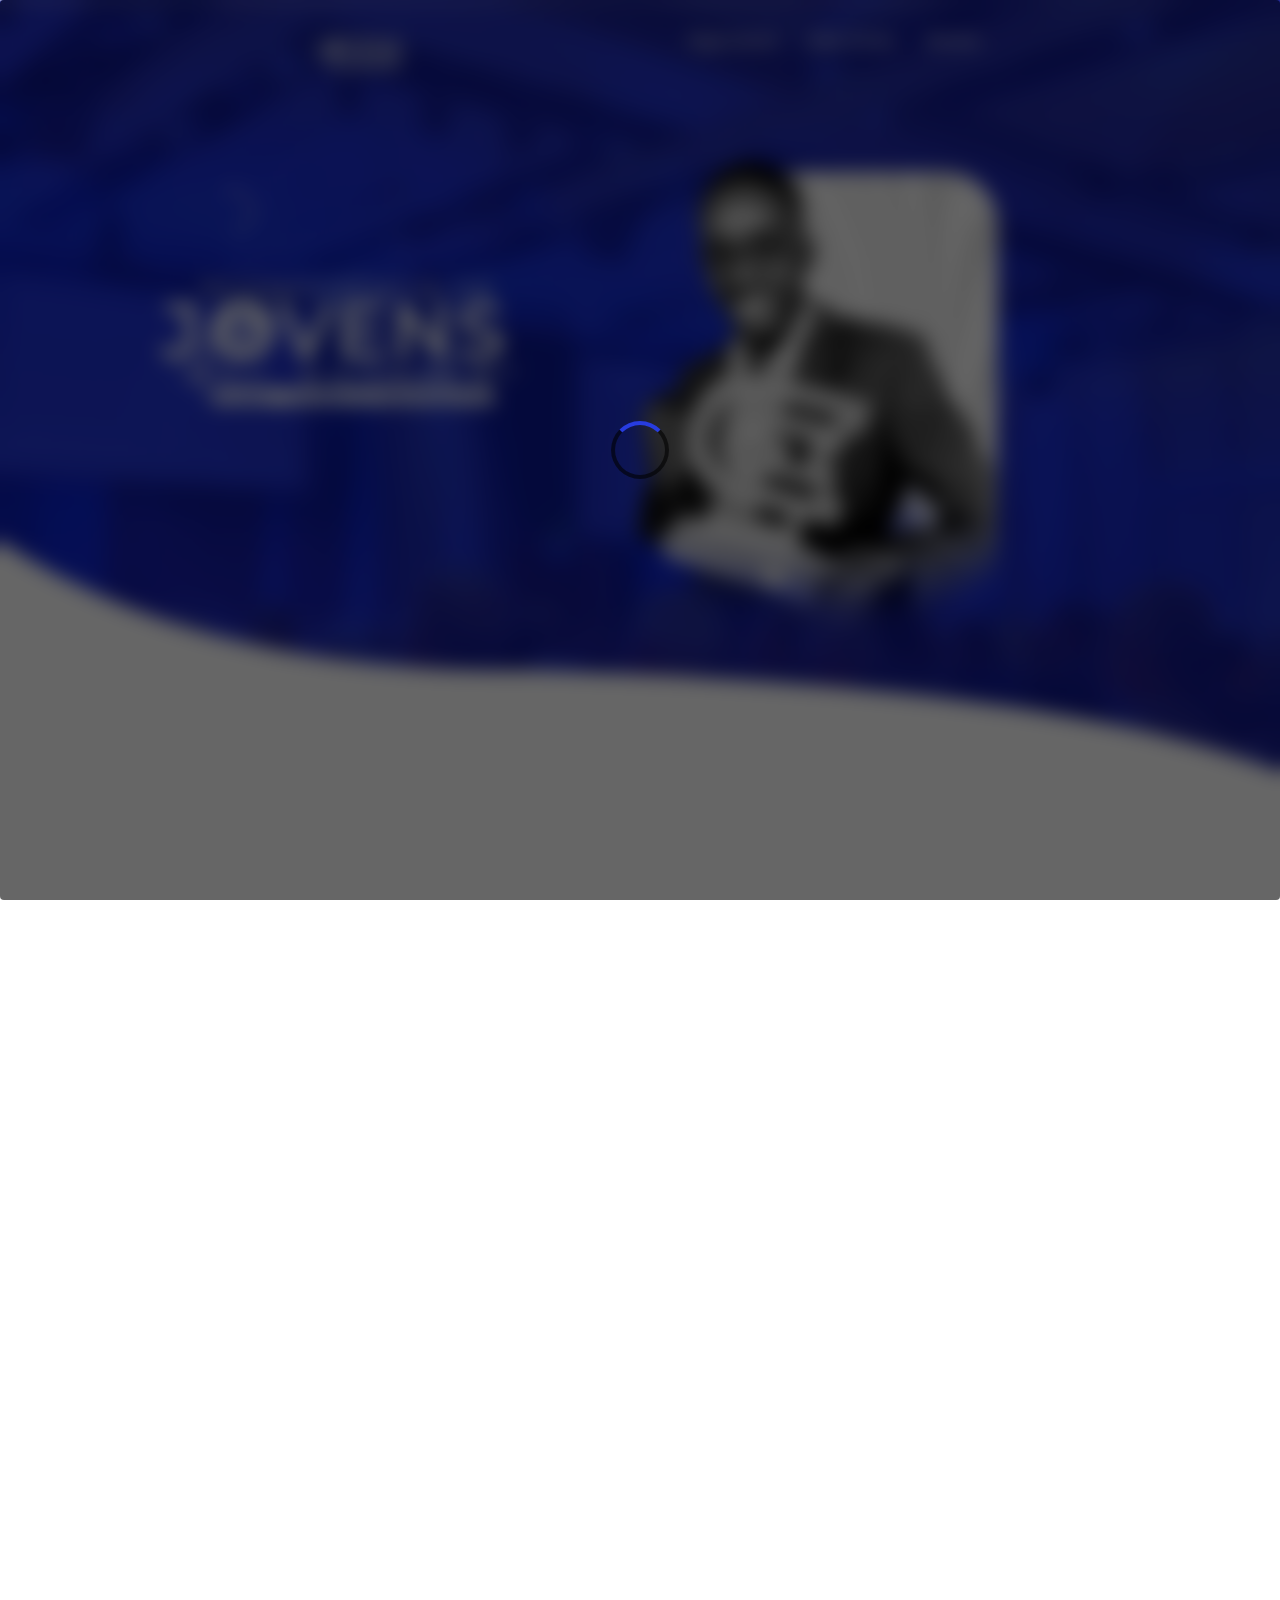
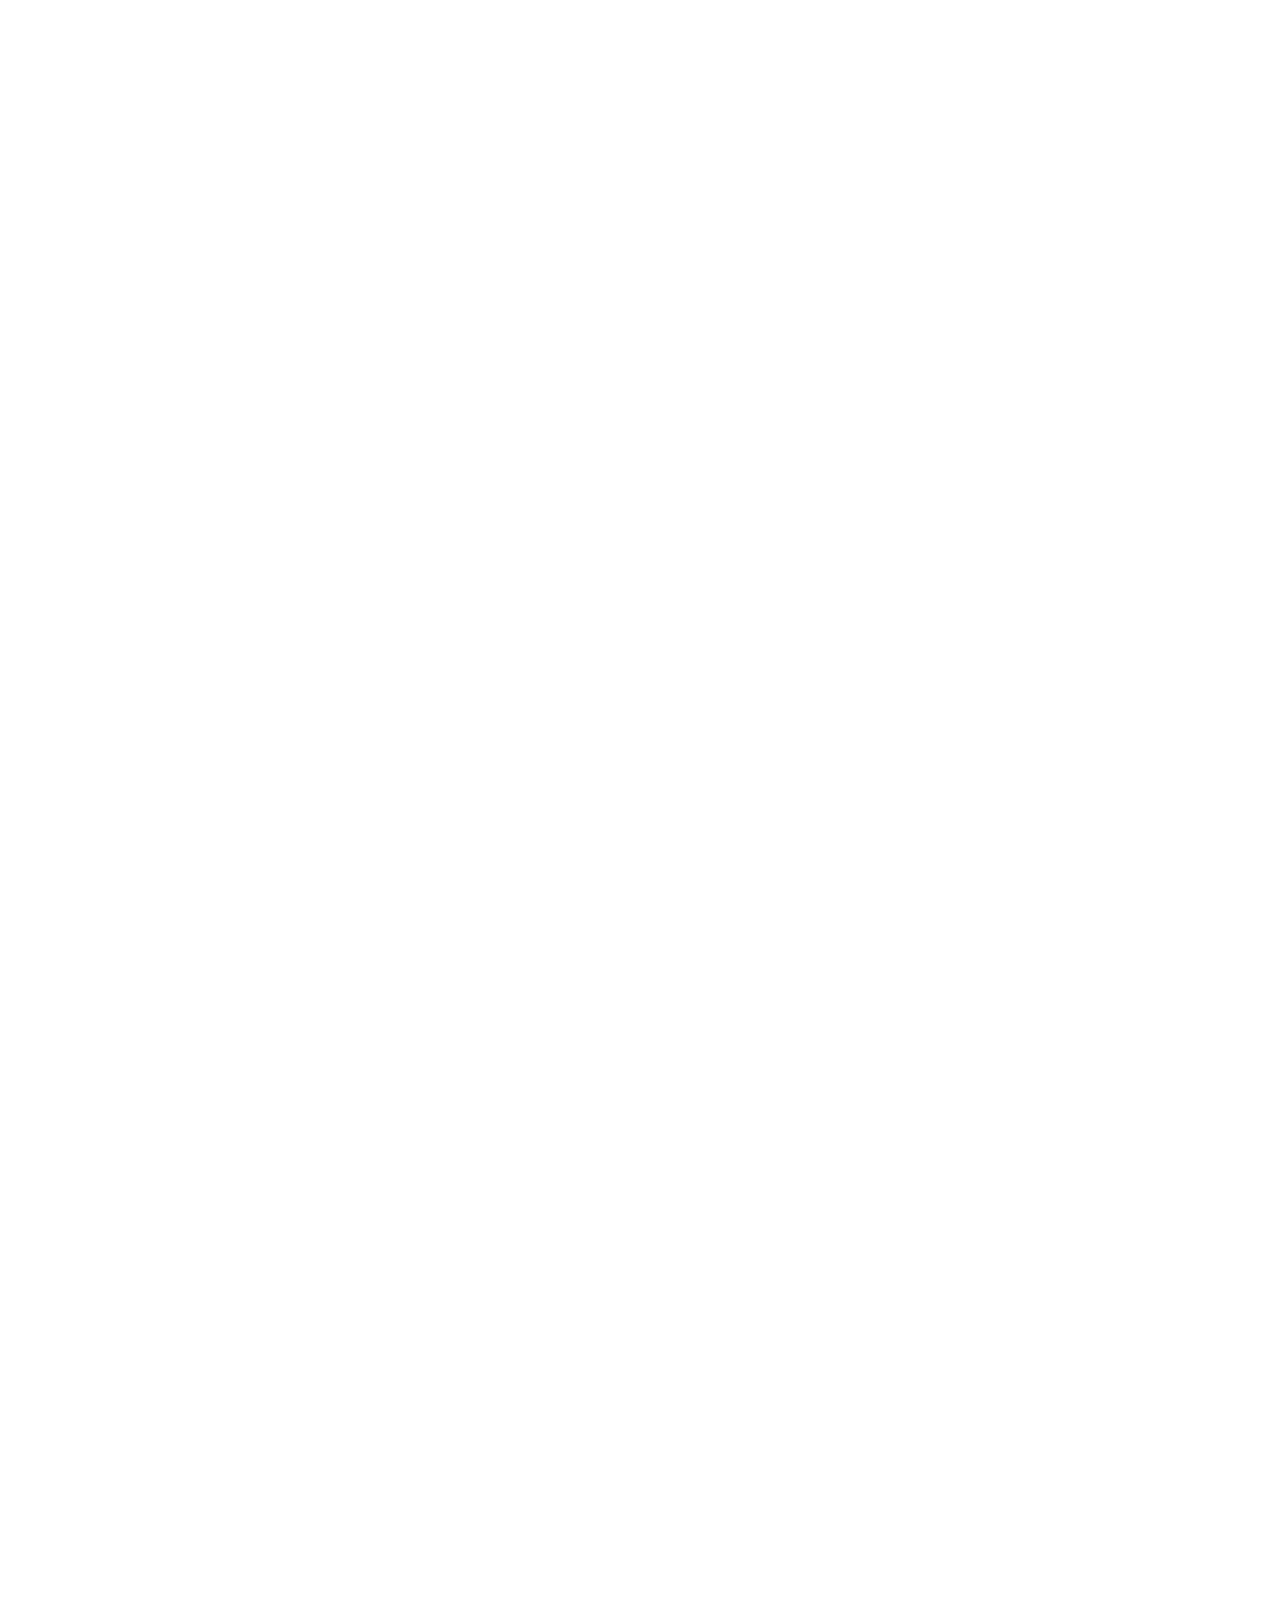
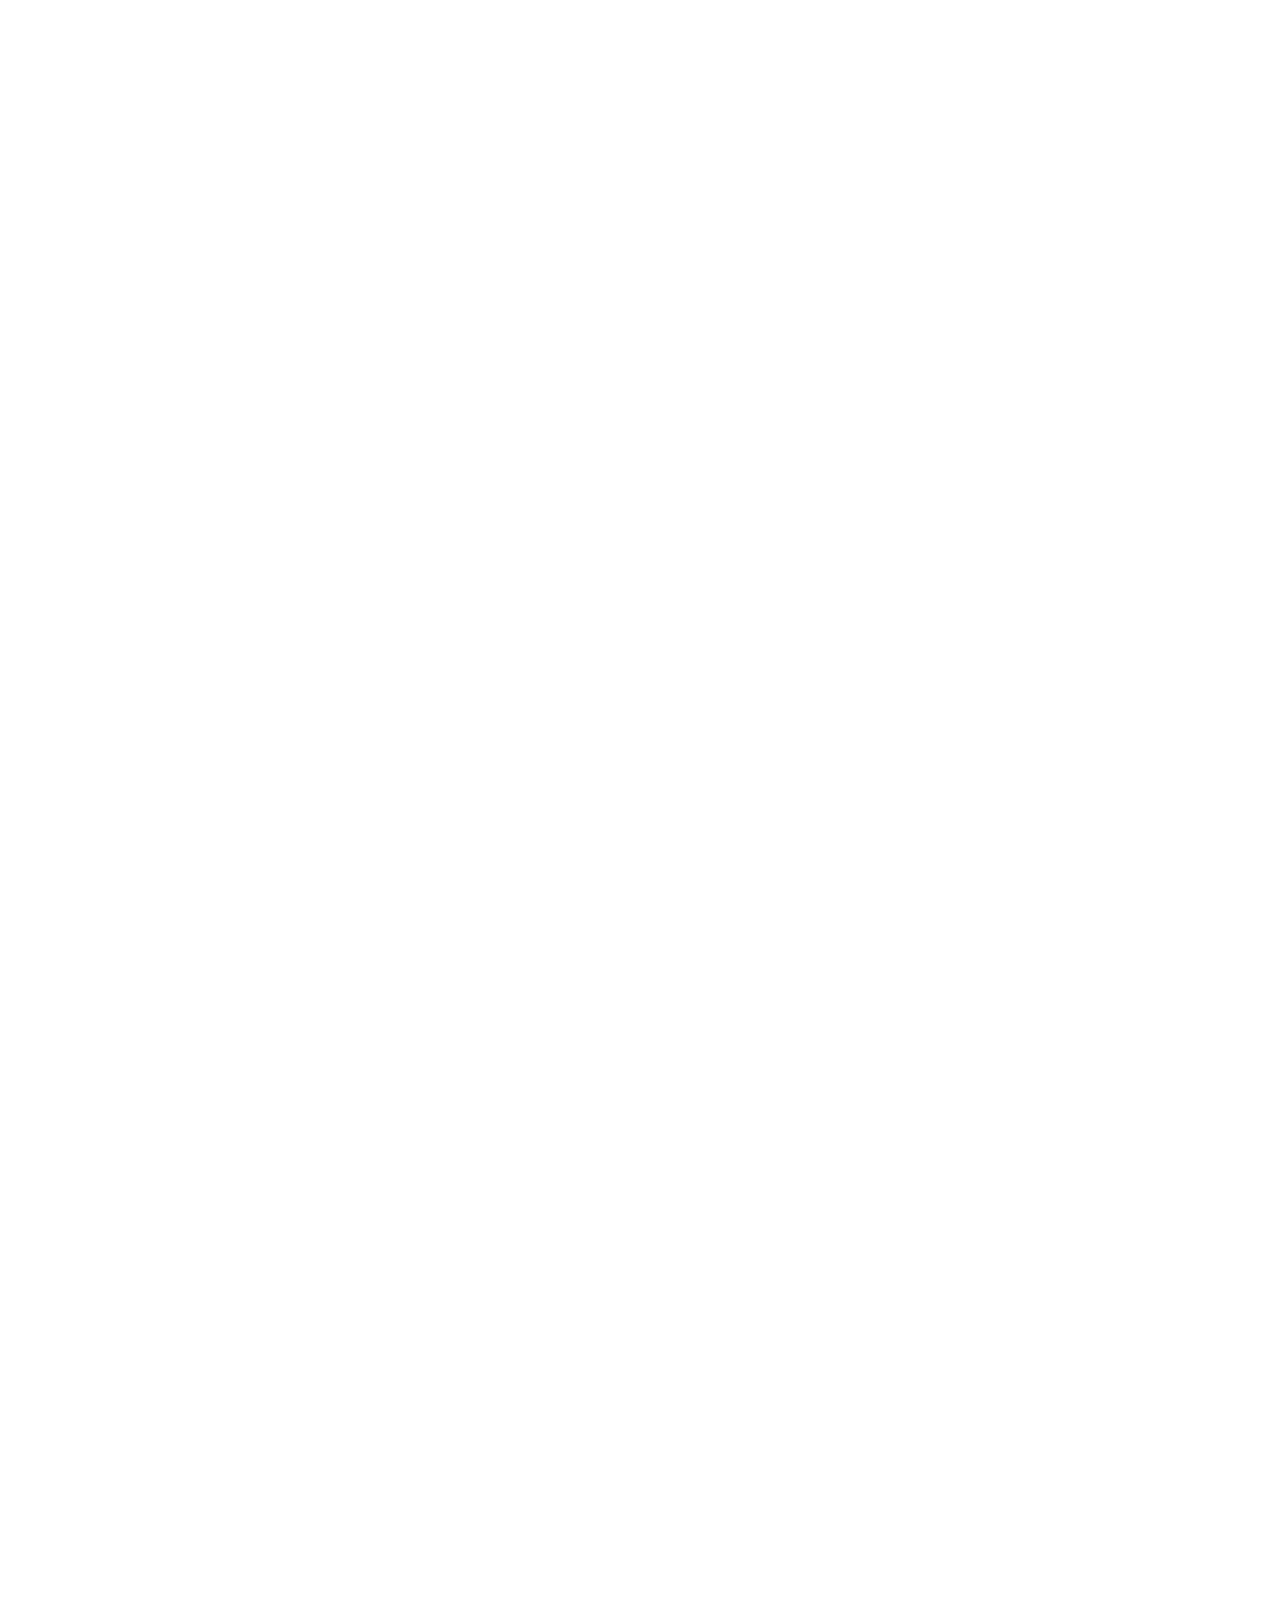
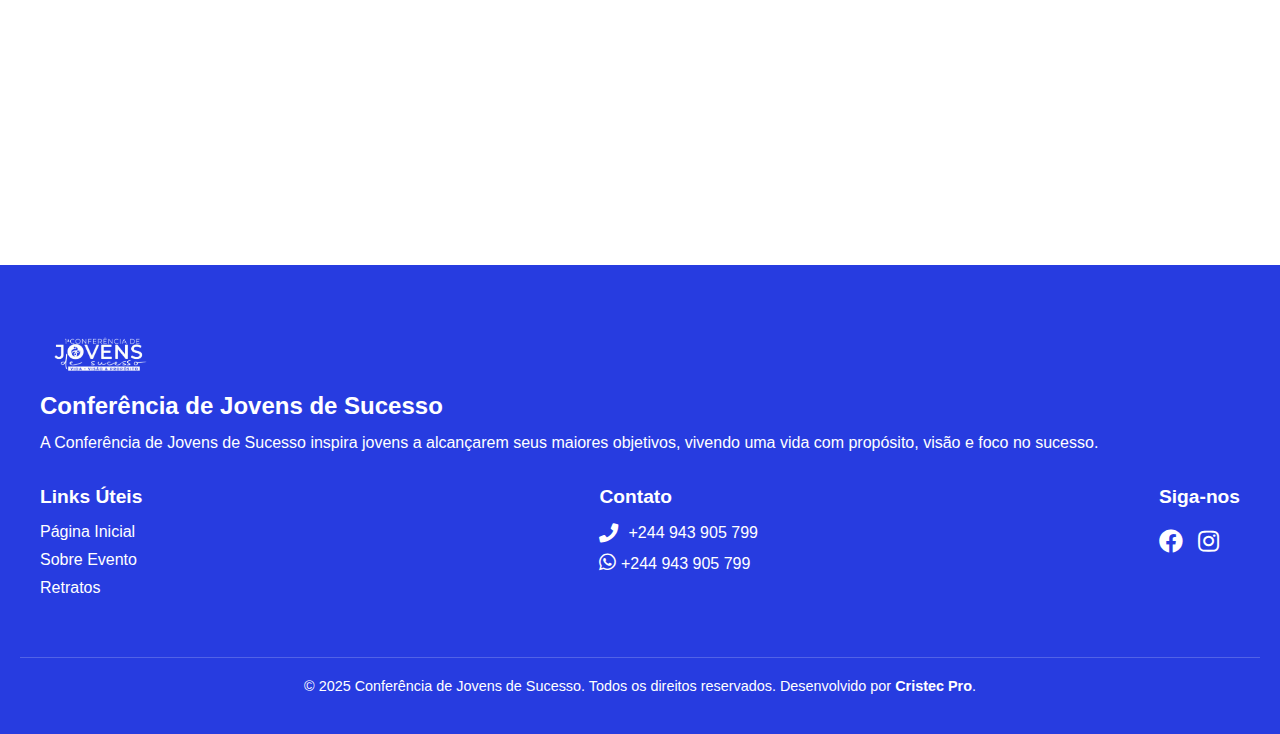
==== commit 6340f8b2: "add footer" ====
--- a/index.html
+++ b/index.html
@@ -173,8 +173,13 @@
           <h4>Contato</h4>
           <ul>
             <li><i class="fas fa-phone"></i> +244 943 905 799</li>
-            <li><i class="fas fa-whatsapp"></i> +244 948 123 456</li>
-            <li><i class="fas fa-envelope"></i> vaocriativos@gmail.com</li>
+            <li>
+              <a href="https://wa.me/244943905799" target="_blank">
+                <i class="fab fa-whatsapp"></i> +244 943 905 799
+              </a>
+            </li>
+
+            <!-- <li><i class="fas fa-envelope"></i> vaocriativos@gmail.com</li> -->
           </ul>
         </div>
 
@@ -192,7 +197,7 @@
       <div class="footer-bottom">
         <p>
           &copy; 2025 Conferência de Jovens de Sucesso. Todos os direitos
-          reservados.
+          reservados. Desenvolvido por <strong>Cristec Pro</strong>.
         </p>
       </div>
     </footer>
--- a/src/css/style.css
+++ b/src/css/style.css
@@ -461,6 +461,9 @@
 .footer-social h4 {
   font-size: 1.2rem;
 }
+.footer-contact ul li a {
+  color: white;
+}
 .footer-contact ul {
   list-style: none;
   padding: 0;
@@ -494,7 +497,7 @@
 }
 
 .social-icons a:hover {
-  color: #e4e4e4; 
+  color: #e4e4e4;
 }
 
 /* Rodapé inferior */
@@ -513,24 +516,23 @@
   right: 20px;
   width: 50px;
   height: 50px;
-  background-color: var(--text-color-Azul); 
-  color: white; 
-  border-radius: 50%; 
+  background-color: var(--text-color-Azul);
+  color: white;
+  border-radius: 50%;
   display: flex;
   justify-content: center;
   align-items: center;
   font-size: 24px;
   cursor: pointer;
   box-shadow: 0px 4px 6px rgba(0, 0, 0, 0.2);
-  opacity: 0; 
-  visibility: hidden; 
-  transition: opacity 0.3s ease, visibility 0.3s ease; 
+  opacity: 0;
+  visibility: hidden;
+  transition: opacity 0.3s ease, visibility 0.3s ease;
 }
 
 #back-to-top:hover {
-  background-color: #0056b3; 
-}
-
+  background-color: #0056b3;
+}
 
 #back-to-top.show {
   opacity: 1;
@@ -544,30 +546,32 @@
   left: 0;
   width: 100%;
   height: 100%;
-  background: var(--backgraund-branco);
+  background-color: rgba(0, 0, 0, 0.6);
   display: flex;
   justify-content: center;
   align-items: center;
   z-index: 9999;
+  backdrop-filter: blur(10px);
+  transition: opacity 0.3s ease-in-out;
   border-radius: 4px;
 }
 
 .spinner:after {
-  content: '';
-  border: 4px solid #f3f3f3; 
-  border-top: 4px solid var(--text-color-Azul); 
+  content: "";
+  border: 4px solid rgba(0, 0, 0, 0.6);
+  border-top: 4px solid var(--text-color-Azul);
   border-radius: 50%;
   width: 50px;
   height: 50px;
-  animation: spin 1s linear infinite; 
+  animation: spin 1s linear infinite;
 }
 
 @keyframes spin {
   0% {
-    transform: rotate(0deg); 
+    transform: rotate(0deg);
   }
   100% {
-    transform: rotate(360deg); 
+    transform: rotate(360deg);
   }
 }
 
@@ -583,4 +587,3 @@
   opacity: 1;
   transform: translateY(0);
 }
-
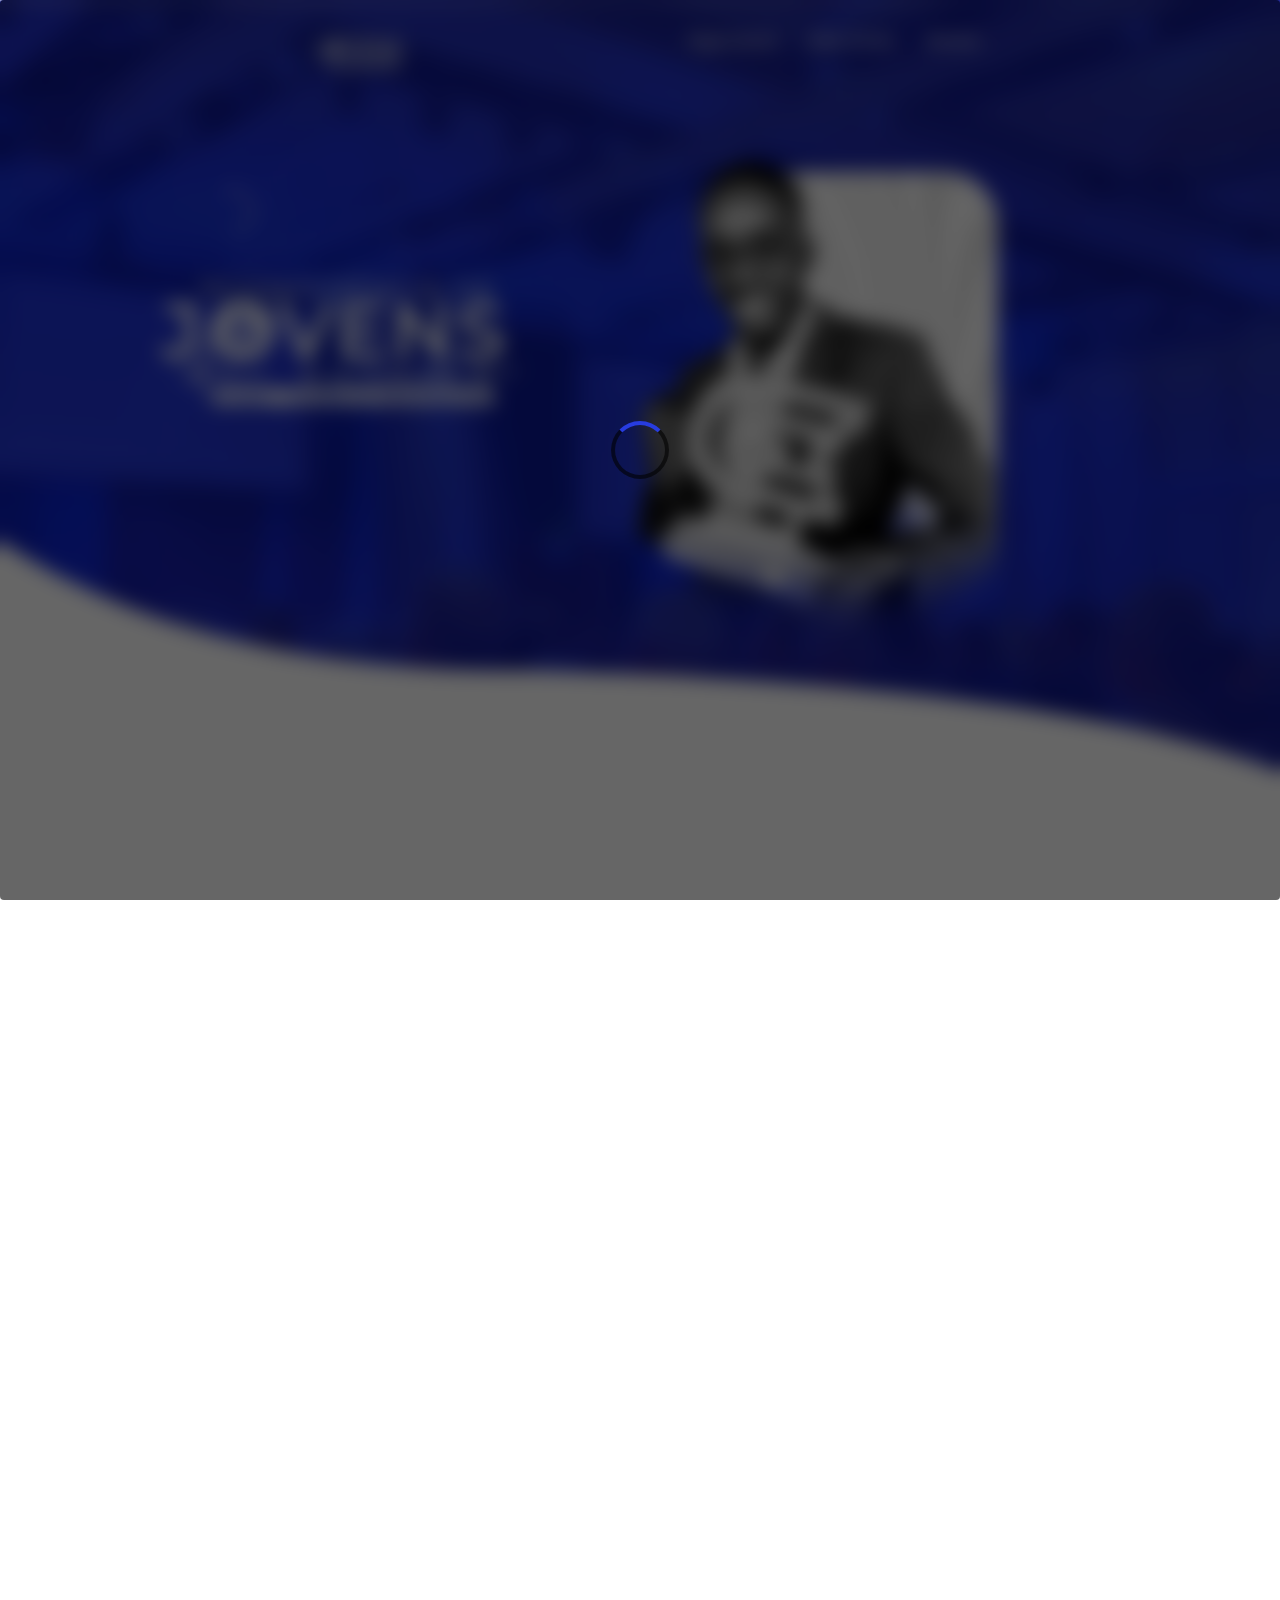
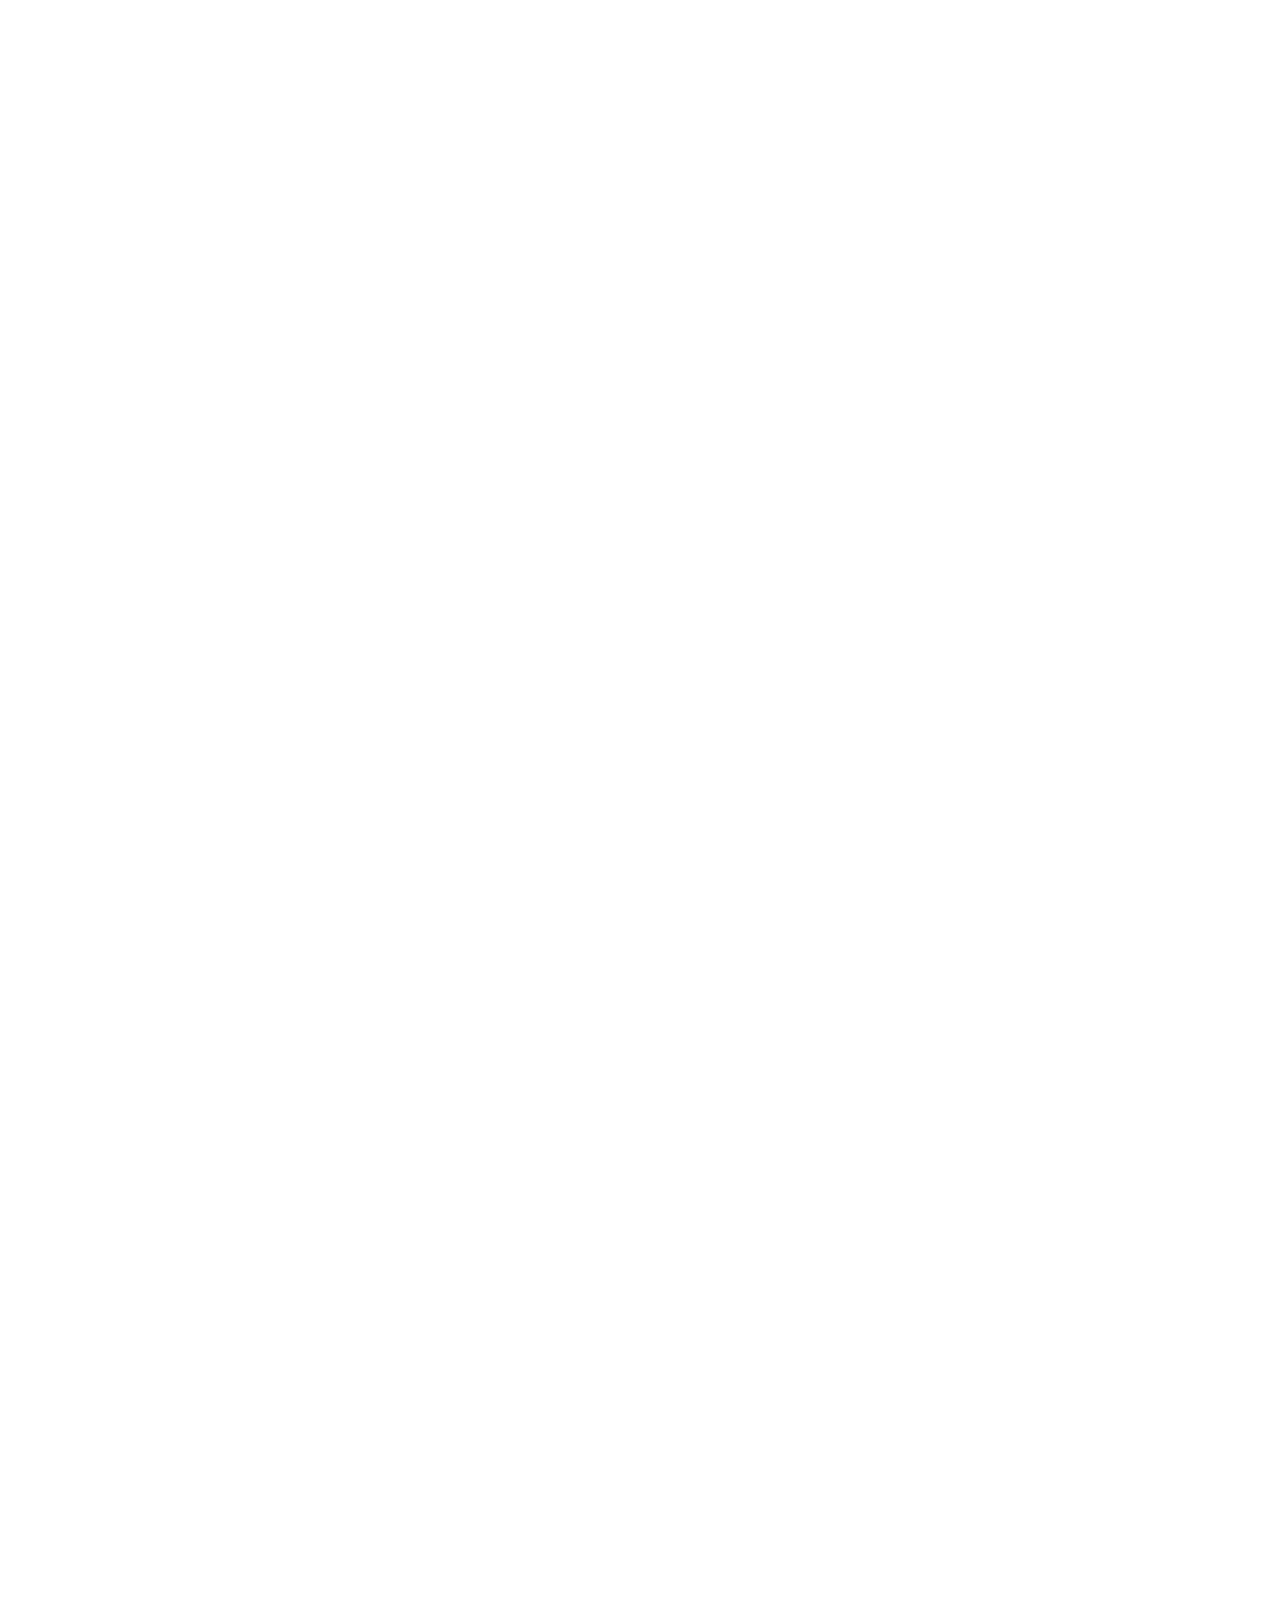
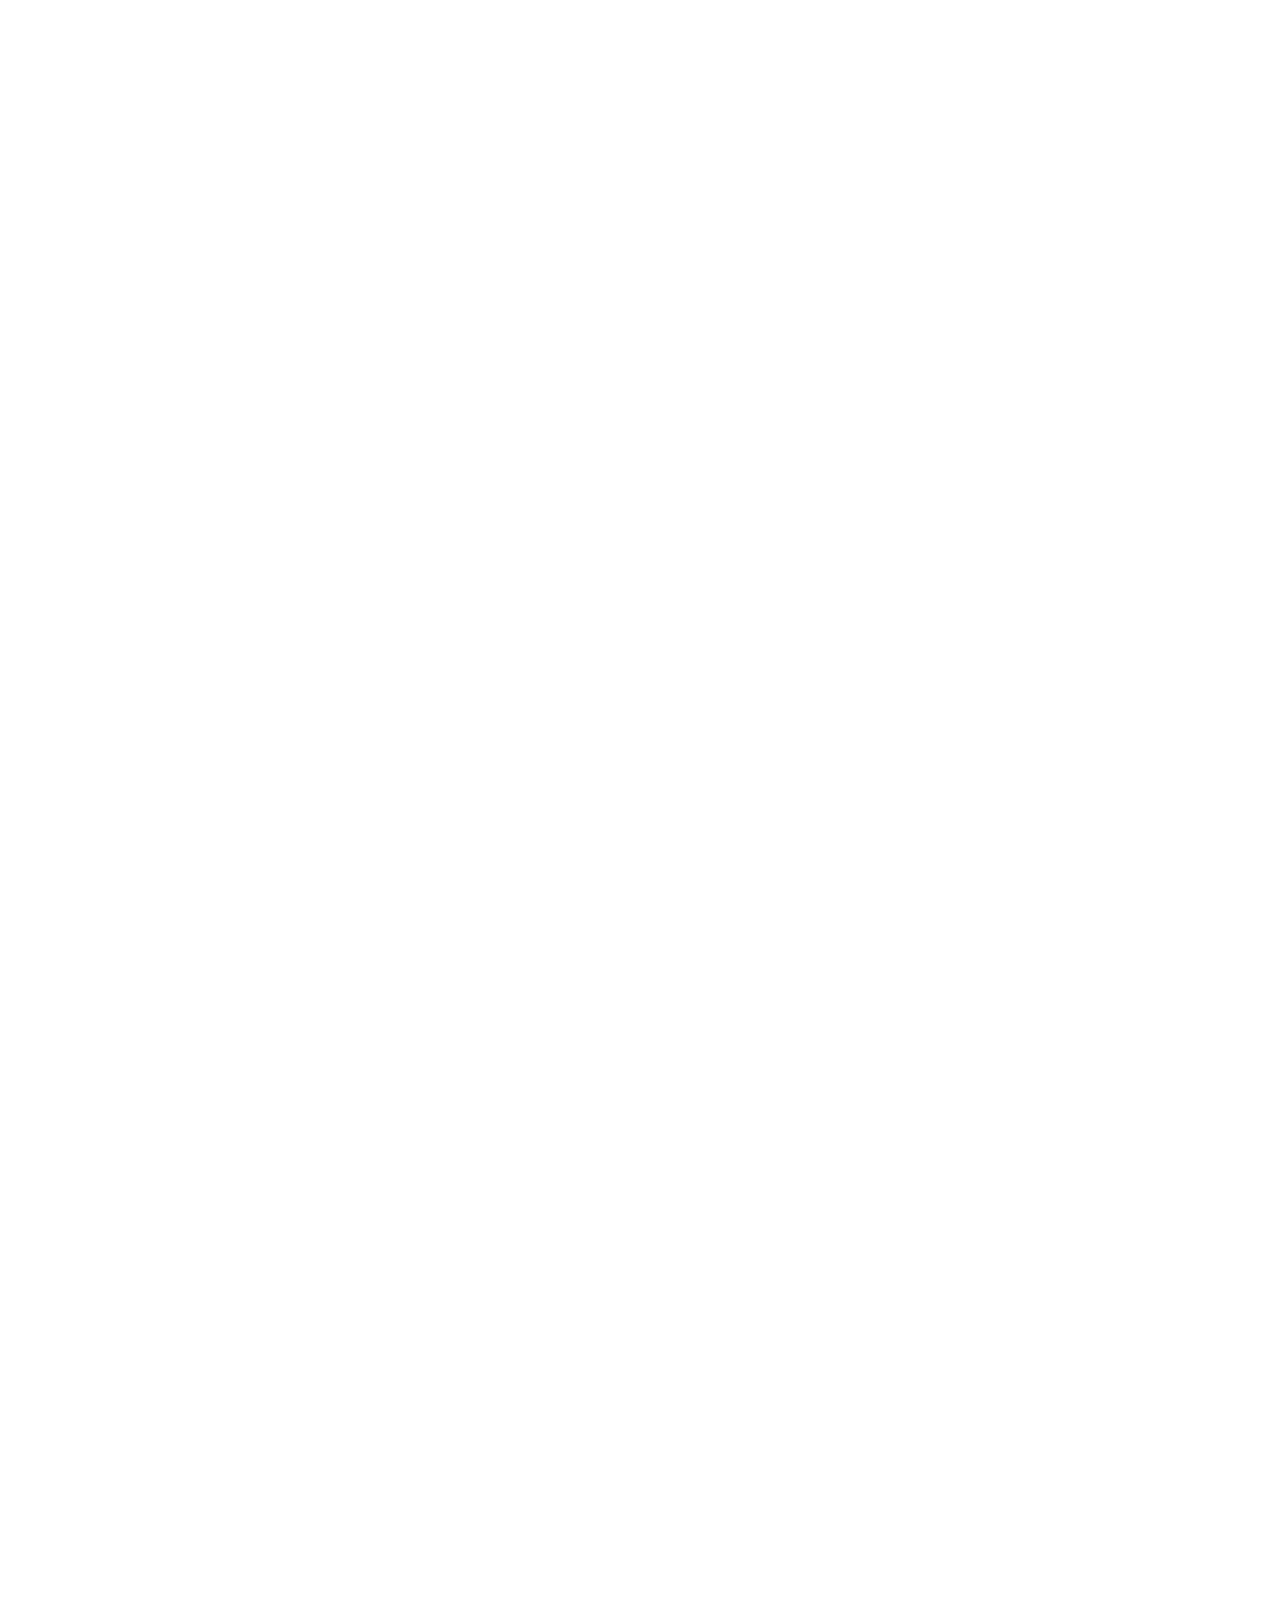
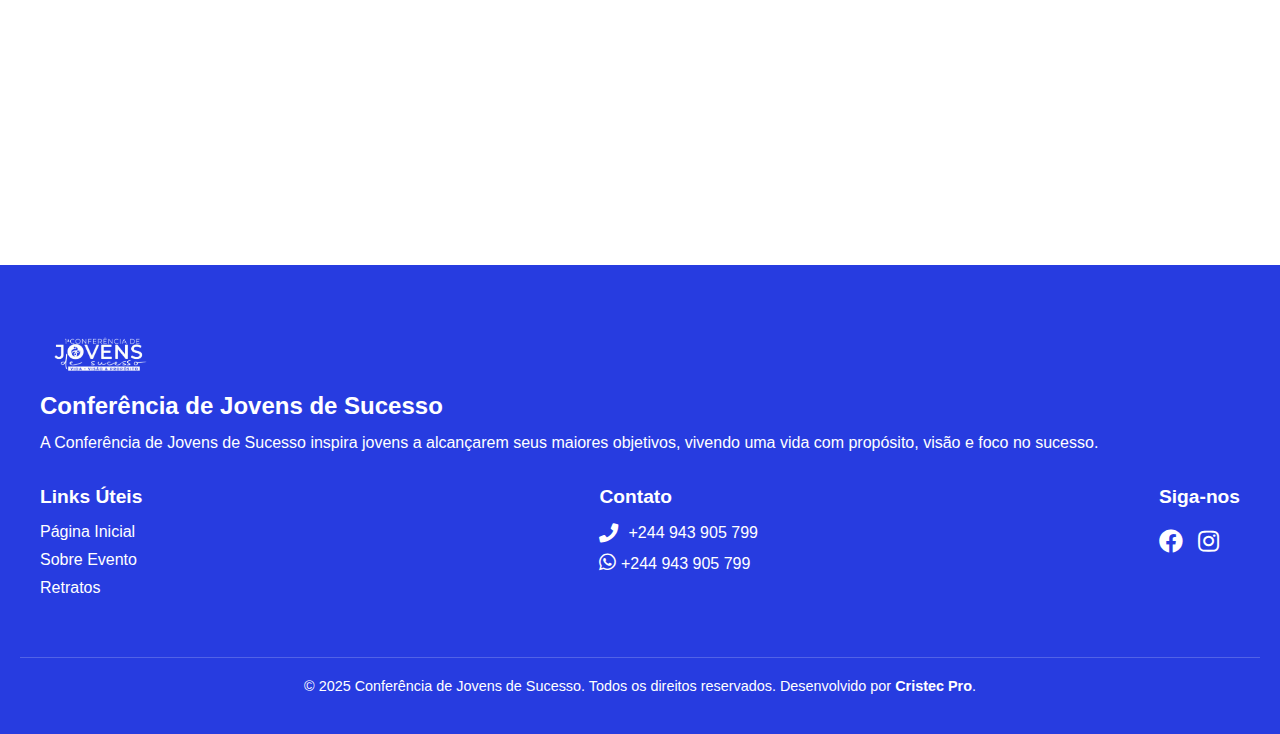
==== commit 0871c0dd: "add footer" ====
--- a/index.html
+++ b/index.html
@@ -10,14 +10,17 @@
     />
 
     <link rel="stylesheet" href="./src/css/style.css" />
+    <link rel="stylesheet" href="./src/css/animetion.css" />
     <link rel="stylesheet" href="./src/css/responsivo.css" />
   </head>
   <body>
     <!-- Spinner -->
     <!-- Spinner -->
+
     <div class="spinner" id="spinner"></div>
 
     <header>
+      <div id="fireflies-container"></div>
       <!-- Menu-->
       <div class="container-menu">
         <div class="logo">
@@ -49,10 +52,10 @@
         </div>
       </div>
     </header>
-
     <main>
       <!-- Setion de destaque da pagina inicial -->
       <section id="Home" class="home fade-in">
+    
         <div class="hero-container-palestra">
           <div class="hero-container-text">
             <h1>Palestrantes</h1>
@@ -63,22 +66,18 @@
               seus objetivos
             </p>
           </div>
+
           <div class="ui-design">
             <img src="./src/assets/forms/design-sectio-1.png" alt="Ui-design" />
           </div>
           <div class="hero-container-card" id="card"></div>
-        </div>
-        <!-- <div class="hero-container">
-          <div class="logo">
-            <img src="./assets/logo/logo_branco.png" alt="Logo-branco" />
-          </div>
-          <div>
-            <img src="./assets/forms/design.png" alt="Ui-design" />
-          </div>
-        </div> -->
-      </section>
+          
+        </div>
+      </section>
+      
       <!-- Setion sobre o evento -->
       <section id="About" class="fade-in">
+        <div id="fireflies-container"></div>
         <h1>Sobre a Conferência</h1>
         <div class="Ui-design-line">
           <img src="./src/assets/forms/design-sectiom-2.png" alt="Ui-design" />
@@ -123,6 +122,23 @@
           </p>
         </div>
         <div class="hero-container-card-photo"></div>
+        <div class="wrapper">
+          <div><span class="dot"></span></div>
+          <div><span class="dot"></span></div>
+          <div><span class="dot"></span></div>
+          <div><span class="dot"></span></div>
+          <div><span class="dot"></span></div>
+          <div><span class="dot"></span></div>
+          <div><span class="dot"></span></div>
+          <div><span class="dot"></span></div>
+          <div><span class="dot"></span></div>
+          <div><span class="dot"></span></div>
+          <div><span class="dot"></span></div>
+          <div><span class="dot"></span></div>
+          <div><span class="dot"></span></div>
+          <div><span class="dot"></span></div>
+          <div><span class="dot"></span></div>
+        </div>
       </section>
 
       <section id="Parceiros" class="fade-in">
--- a/src/css/style.css
+++ b/src/css/style.css
@@ -26,6 +26,8 @@
   overflow: hidden;
   overflow-y: scroll;
 }
+
+
 header {
   position: relative;
   padding: 2rem;
@@ -37,6 +39,7 @@
   height: 100vh;
   width: 100%;
 }
+
 
 header .logo img {
   width: 120px;
@@ -575,15 +578,3 @@
   }
 }
 
-/* Estilo inicial para os elementos */
-.fade-in {
-  opacity: 0;
-  transform: translateY(20px);
-  transition: opacity 0.5s ease-out, transform 0.5s ease-out;
-}
-
-/* Estilo quando o elemento se torna visível */
-.fade-in.visible {
-  opacity: 1;
-  transform: translateY(0);
-}
--- a/src/css/animetion.css
+++ b/src/css/animetion.css
@@ -0,0 +1,65 @@
+/* Estilo inicial para os elementos */
+
+.fade-in {
+  opacity: 0;
+  transform: translateY(20px);
+  transition: opacity 0.5s ease-out, transform 0.5s ease-out;
+}
+
+/* Estilo quando o elemento se torna visível */
+.fade-in.visible {
+  opacity: 1;
+  transform: translateY(0);
+}
+
+/* Firefly Effect */
+.firefly {
+    position: fixed;
+    width: 0.4vw;
+    height: 0.4vw;
+    margin: -0.2vw 0 0 9.8vw;
+    animation: ease 200s alternate infinite;
+    pointer-events: none;
+  }
+  
+  .firefly::before,
+  .firefly::after {
+    content: '';
+    position: absolute;
+    width: 100%;
+    height: 100%;
+    border-radius: 50%;
+    transform-origin: -10vw;
+  }
+  
+  .firefly::before {
+    opacity: 0.4;
+    animation: drift ease alternate infinite;
+  }
+  
+  .firefly::after {
+    background: white;
+    opacity: 0;
+    box-shadow: 0 0 0vw 0vw var(--text-color-Azul);
+    animation: drift ease alternate infinite, flash ease infinite;
+  }
+  
+  @keyframes drift {
+    0% {
+      transform: rotate(0deg);
+    }
+    100% {
+      transform: rotate(360deg);
+    }
+  }
+  
+  @keyframes flash {
+    0%, 30%, 100% {
+      opacity: 0;
+      box-shadow: 0 0 0vw 0vw var(--text-color-Azul);
+    }
+    5% {
+      opacity: 1;
+      box-shadow: 0 0 2vw 0.4vw var(--text-color-Azul);
+    }
+  }--- a/src/css/responsivo.css
+++ b/src/css/responsivo.css
@@ -1,3 +1,8 @@
+@media (max-width: 1198px) {
+  main section.home .hero-container-palestra .ui-design {
+   display: none;
+  }
+}
 @media (max-width: 768px) {
   header .container-menu {
     display: flex;
@@ -172,3 +177,115 @@
    }
 }
 
+/* wrapper */
+
+
+.wrapper {
+  height: 100%;
+  width: 100%;
+
+  position: absolute;
+}
+
+.wrapper div {
+  height: 60px;
+  width: 60px;
+  border: 2px solid rgba(65, 31, 255, 0.089);
+  border-radius: 50px;
+  position: absolute;
+  top: 10%;
+  left: 10%;
+  animation: 4s linear infinite;
+}
+div .dot {
+  height: 10px;
+  width: 10px;
+  border-radius: 50px;
+  background: rgba(255, 255, 255, 0.171);
+  position: absolute;
+  top: 20%;
+  right: 20%;
+}
+.wrapper div:nth-child(1) {
+  top: 20%;
+  left: 20%;
+  animation: animate 8s linear infinite;
+}
+.wrapper div:nth-child(2) {
+  top: 60%;
+  left: 80%;
+  animation: animate 10s linear infinite;
+}
+.wrapper div:nth-child(3) {
+  top: 40%;
+  left: 40%;
+  animation: animate 3s linear infinite;
+}
+.wrapper div:nth-child(4) {
+  top: 66%;
+  left: 30%;
+  animation: animate 7s linear infinite;
+}
+.wrapper div:nth-child(5) {
+  top: 90%;
+  left: 10%;
+  animation: animate 9s linear infinite;
+}
+.wrapper div:nth-child(6) {
+  top: 30%;
+  left: 60%;
+  animation: animate 5s linear infinite;
+}
+.wrapper div:nth-child(7) {
+  top: 70%;
+  left: 20%;
+  animation: animate 8s linear infinite;
+}
+.wrapper div:nth-child(8) {
+  top: 75%;
+  left: 60%;
+  animation: animate 10s linear infinite;
+}
+.wrapper div:nth-child(9) {
+  top: 50%;
+  left: 50%;
+  animation: animate 6s linear infinite;
+}
+.wrapper div:nth-child(10) {
+  top: 45%;
+  left: 20%;
+  animation: animate 10s linear infinite;
+}
+.wrapper div:nth-child(11) {
+  top: 10%;
+  left: 90%;
+  animation: animate 9s linear infinite;
+}
+.wrapper div:nth-child(12) {
+  top: 20%;
+  left: 70%;
+  animation: animate 7s linear infinite;
+}
+.wrapper div:nth-child(13) {
+  top: 20%;
+  left: 20%;
+  animation: animate 8s linear infinite;
+}
+.wrapper div:nth-child(14) {
+  top: 60%;
+  left: 5%;
+  animation: animate 6s linear infinite;
+}
+.wrapper div:nth-child(15) {
+  top: 90%;
+  left: 80%;
+  animation: animate 9s linear infinite;
+}
+@keyframes animate {
+  0% {
+    transform: scale(0) translateY(0) rotate(70deg);
+  }
+  100% {
+    transform: scale(1.3) translateY(-100px) rotate(360deg);
+  }
+}
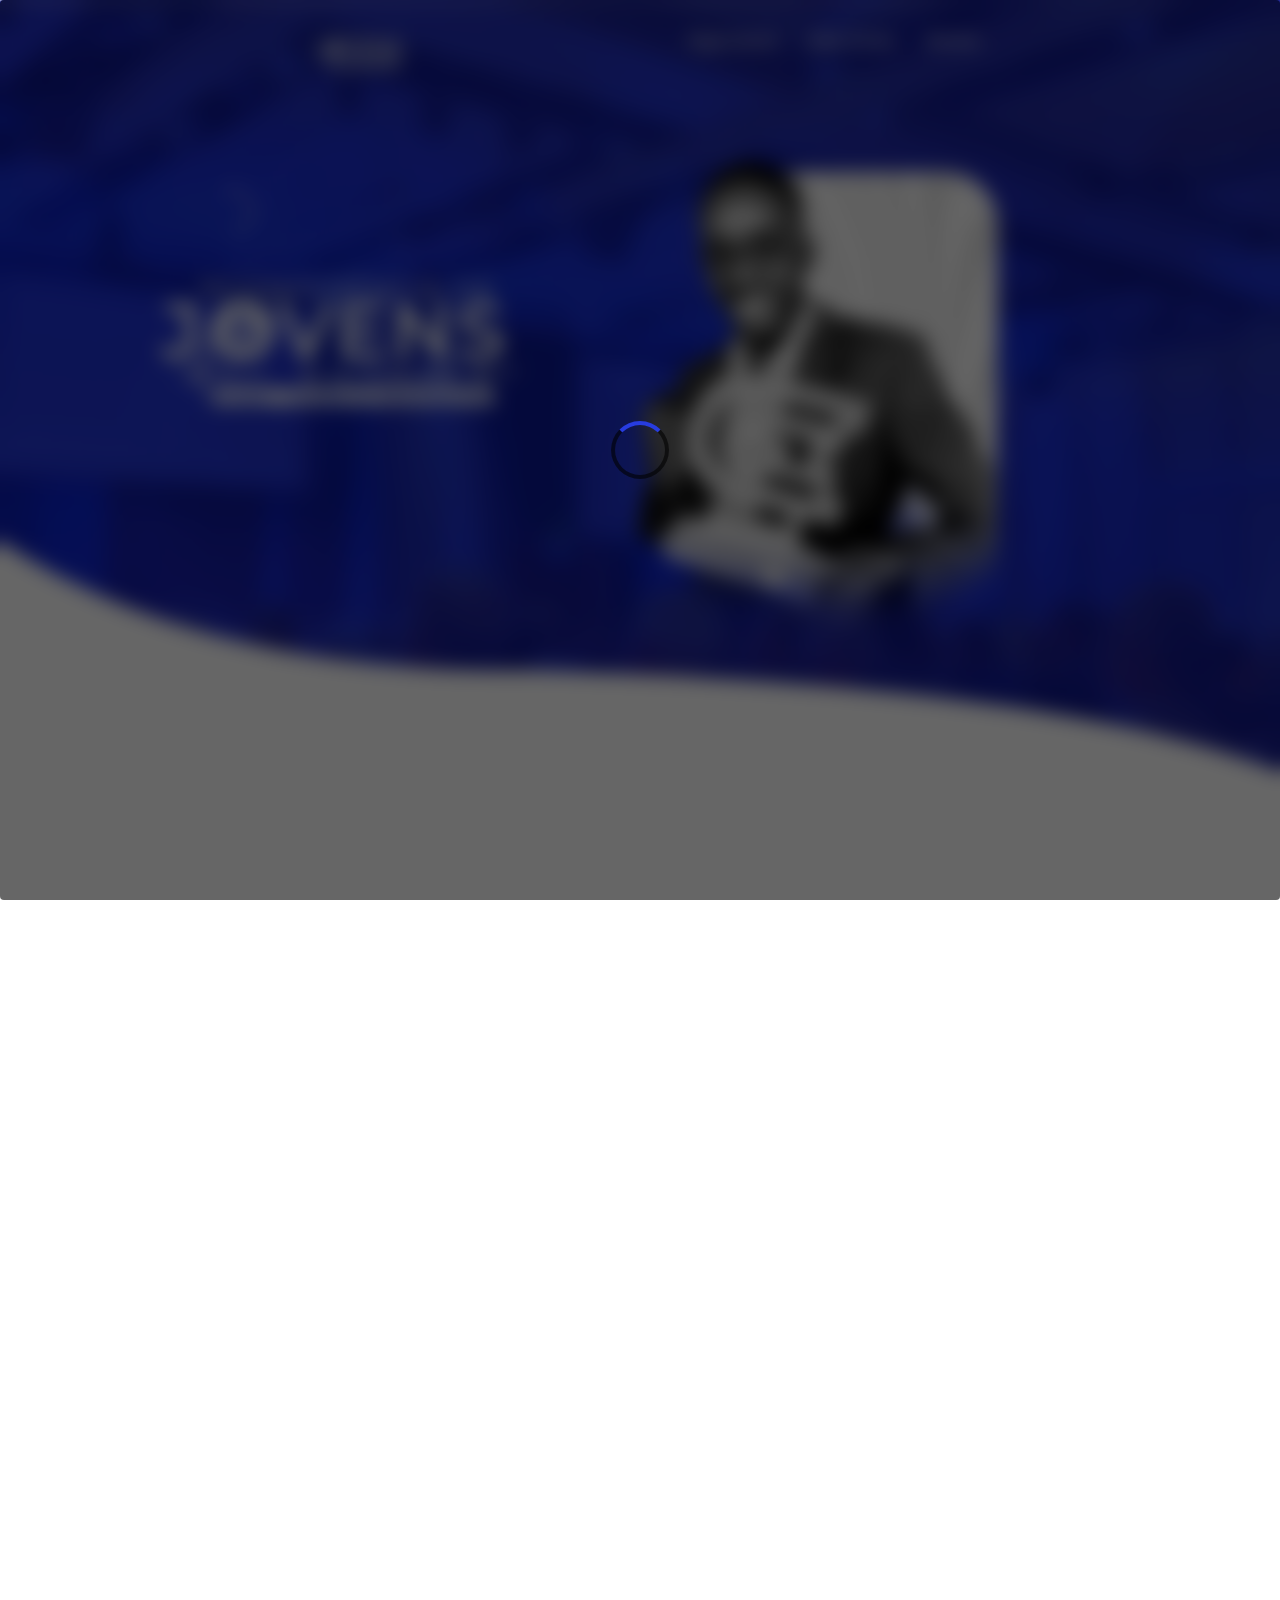
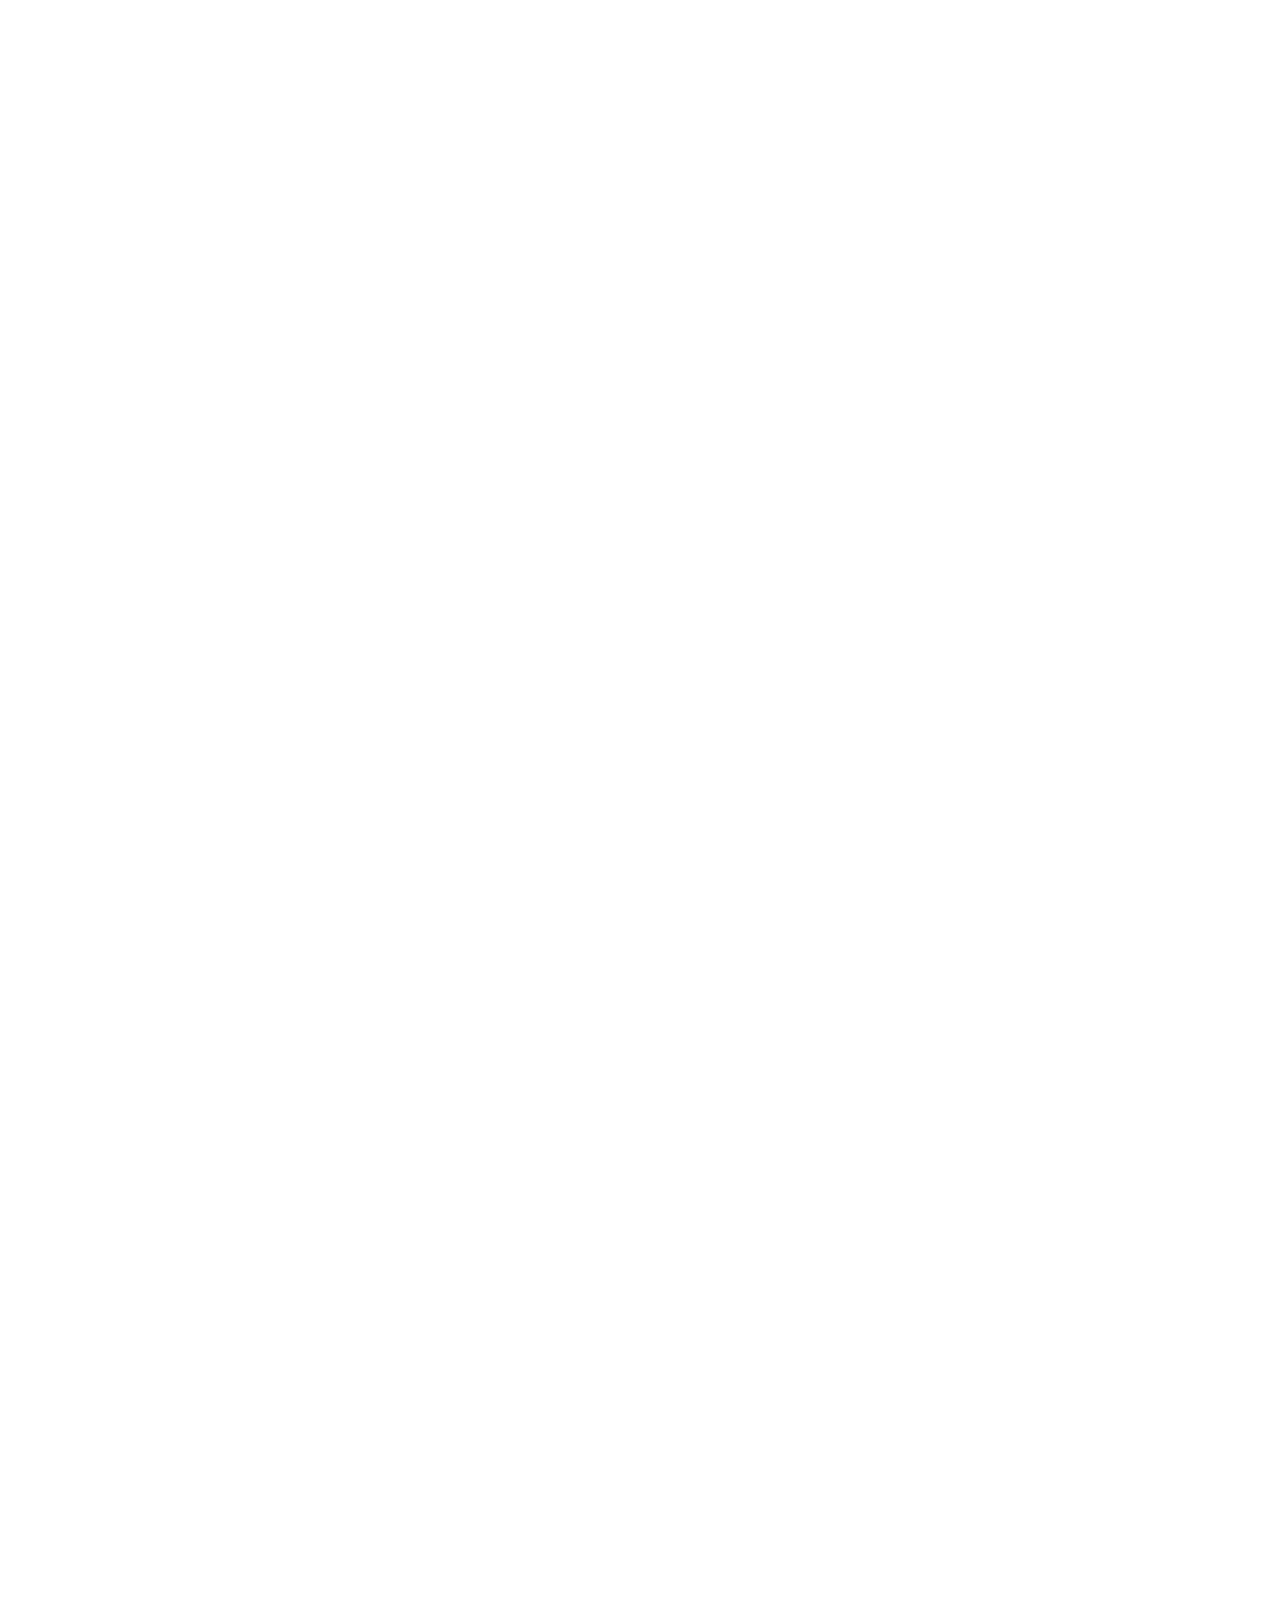
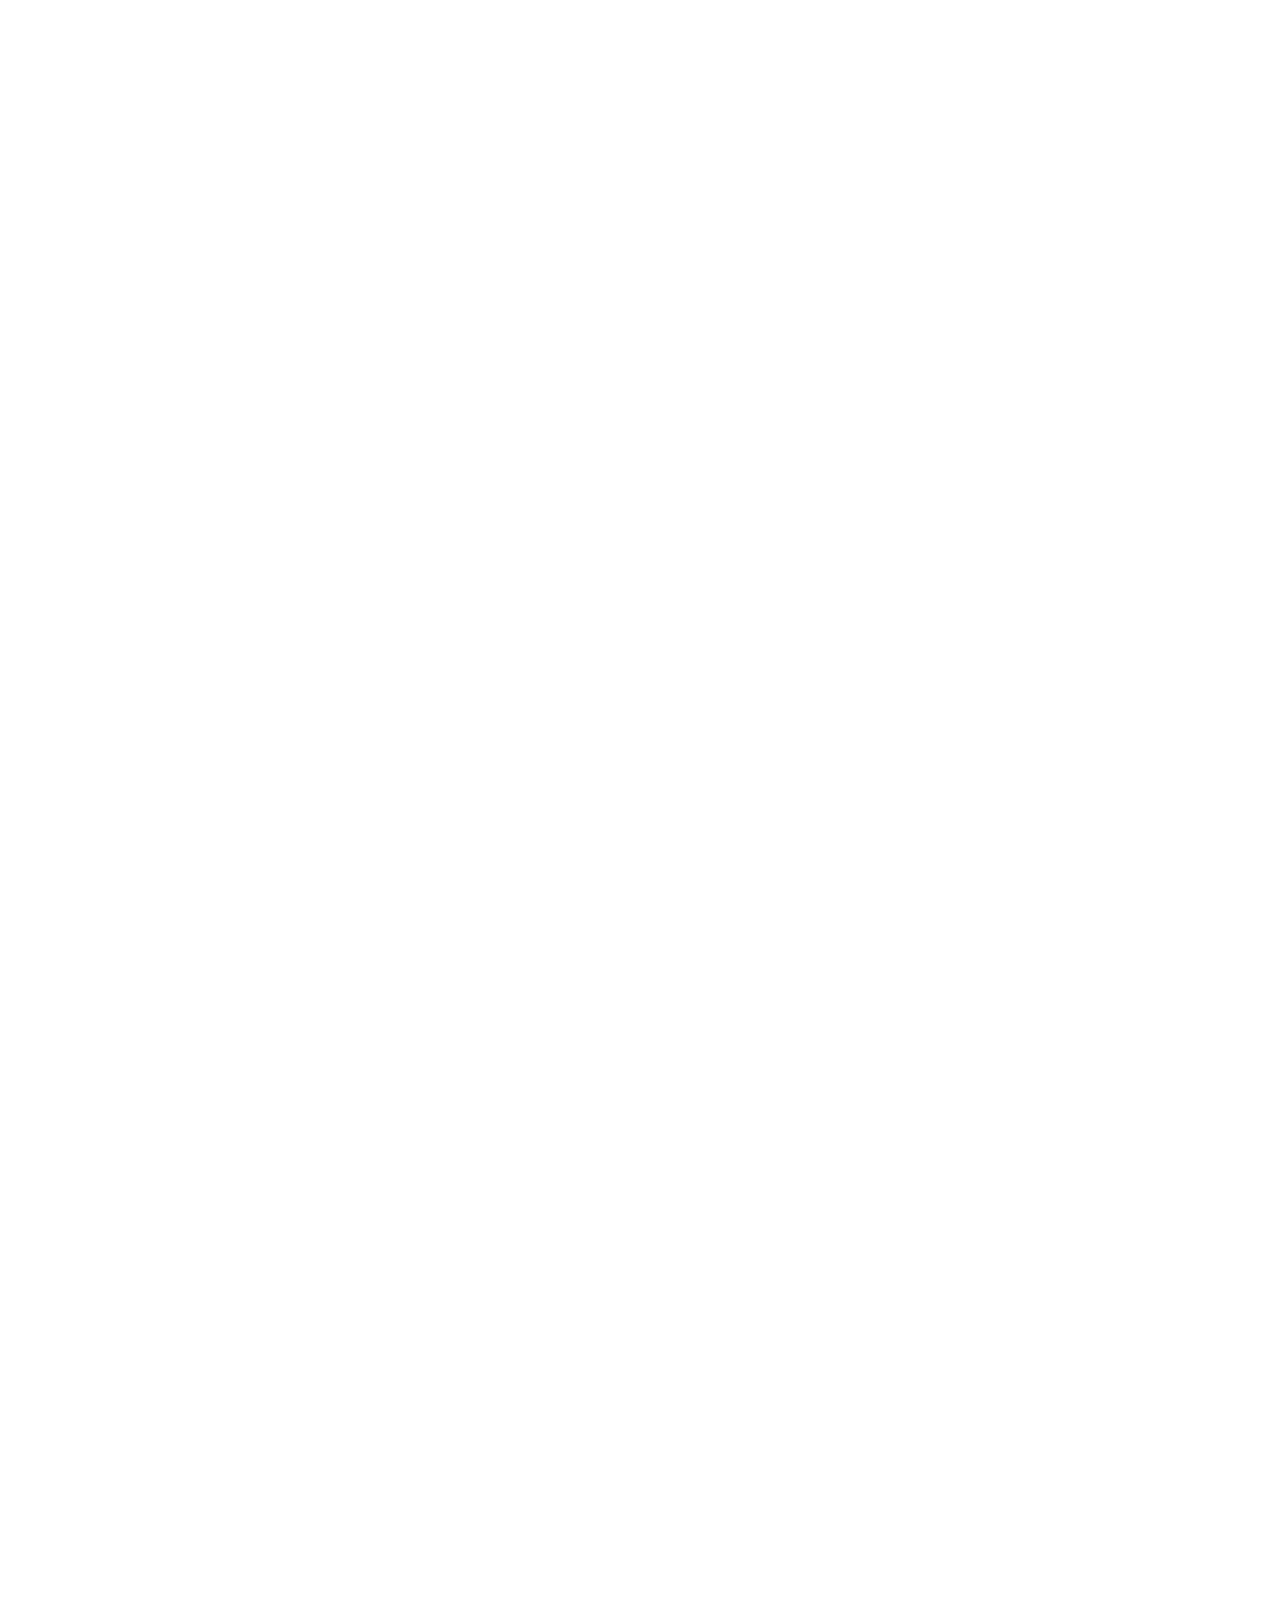
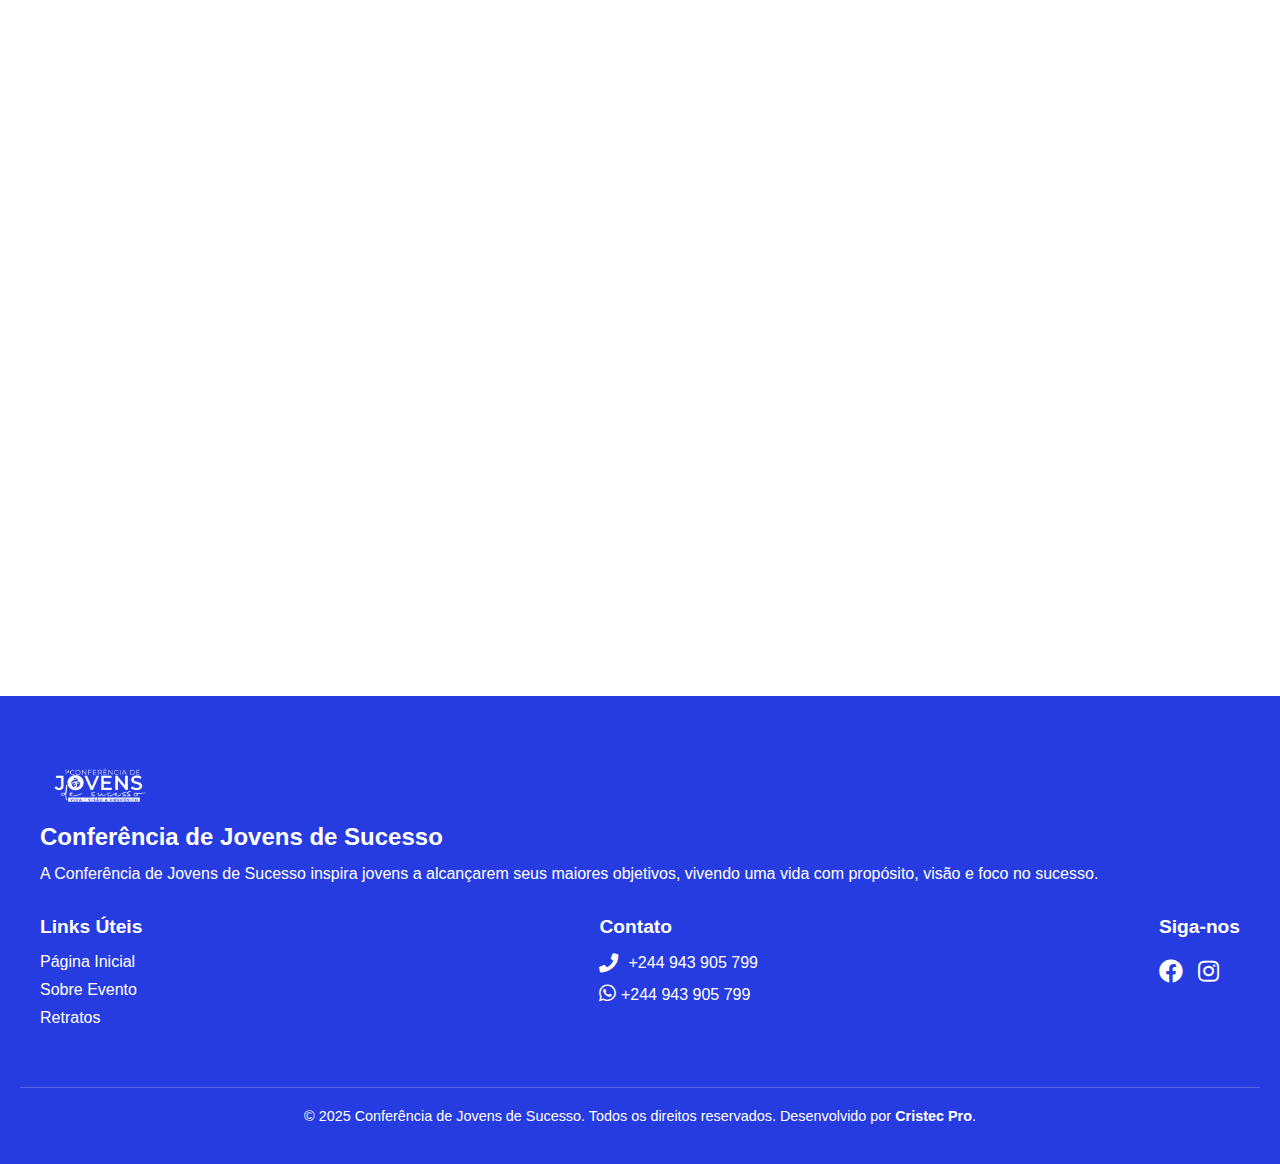
==== commit 871bfafa: "Finalizado" ====
--- a/index.html
+++ b/index.html
@@ -3,7 +3,12 @@
   <head>
     <meta charset="UTF-8" />
     <meta name="viewport" content="width=device-width, initial-scale=1.0" />
-    <title>Conferencia dos jovens</title>
+    <meta
+      name="description"
+      content="A Conferência dos Jovens de Sucesso é um evento anual que reúne jovens para discutir temas de crescimento pessoal, inovação e empreendedorismo. Participe da experiência transformadora."
+    />
+    <meta name="author" content="Tomás Rita - CRISTEC PRO" />
+    <title>Conferência dos Jovens</title>
     <link
       href="https://cdnjs.cloudflare.com/ajax/libs/font-awesome/5.15.4/css/all.min.css"
       rel="stylesheet"
@@ -55,7 +60,6 @@
     <main>
       <!-- Setion de destaque da pagina inicial -->
       <section id="Home" class="home fade-in">
-    
         <div class="hero-container-palestra">
           <div class="hero-container-text">
             <h1>Palestrantes</h1>
@@ -71,10 +75,9 @@
             <img src="./src/assets/forms/design-sectio-1.png" alt="Ui-design" />
           </div>
           <div class="hero-container-card" id="card"></div>
-          
-        </div>
-      </section>
-      
+        </div>
+      </section>
+
       <!-- Setion sobre o evento -->
       <section id="About" class="fade-in">
         <div id="fireflies-container"></div>
